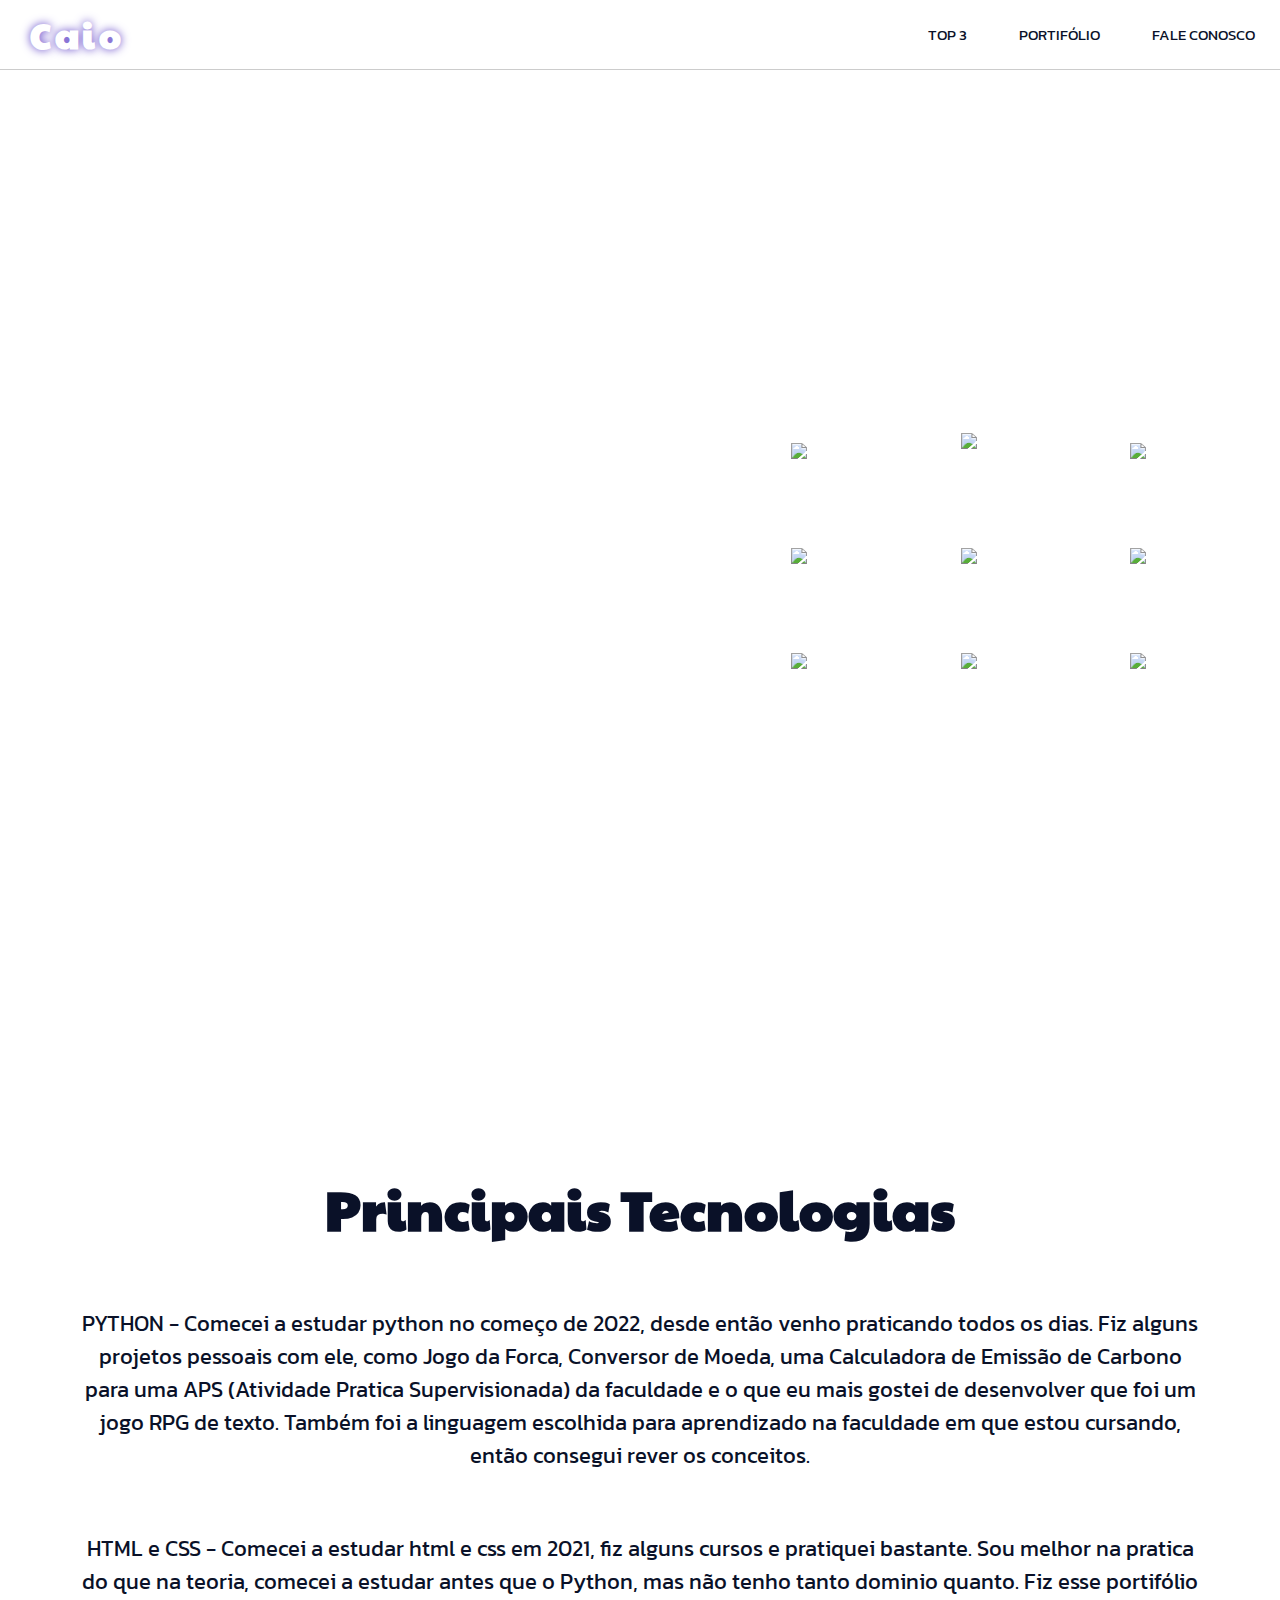
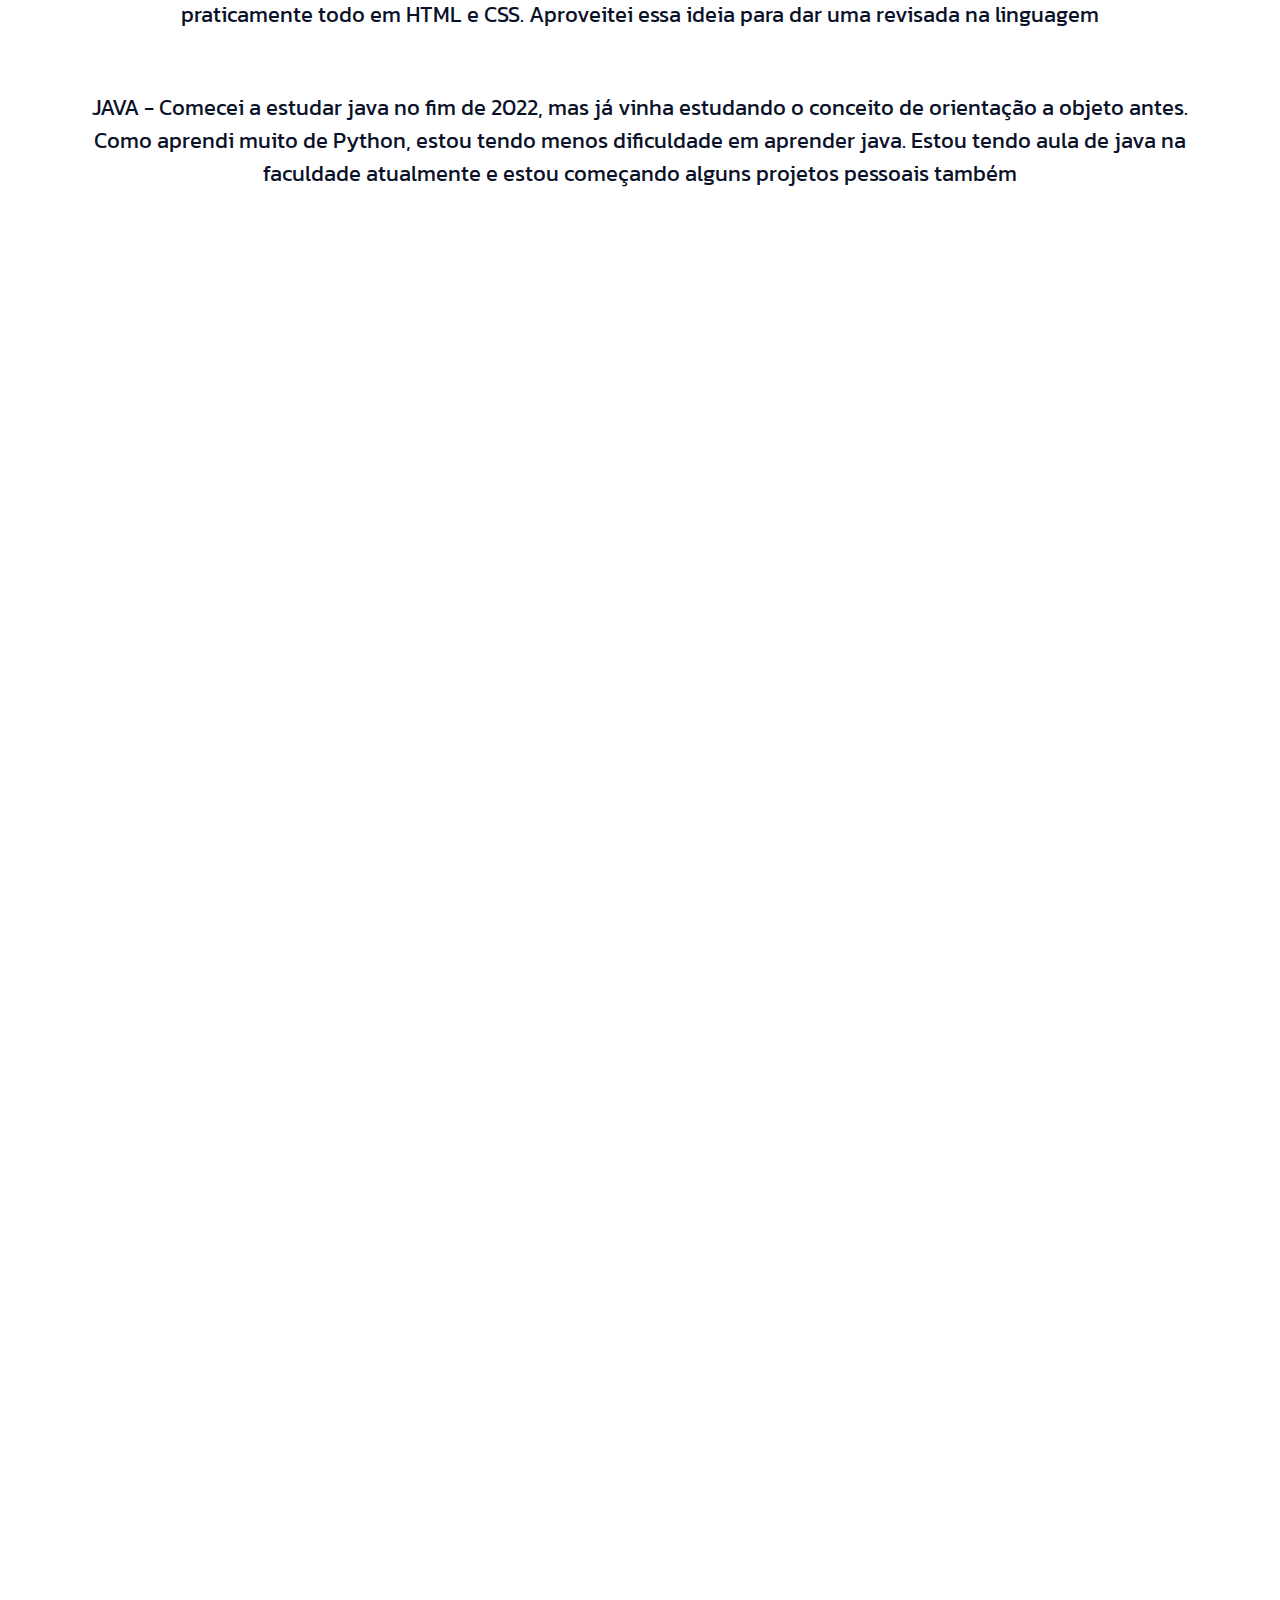
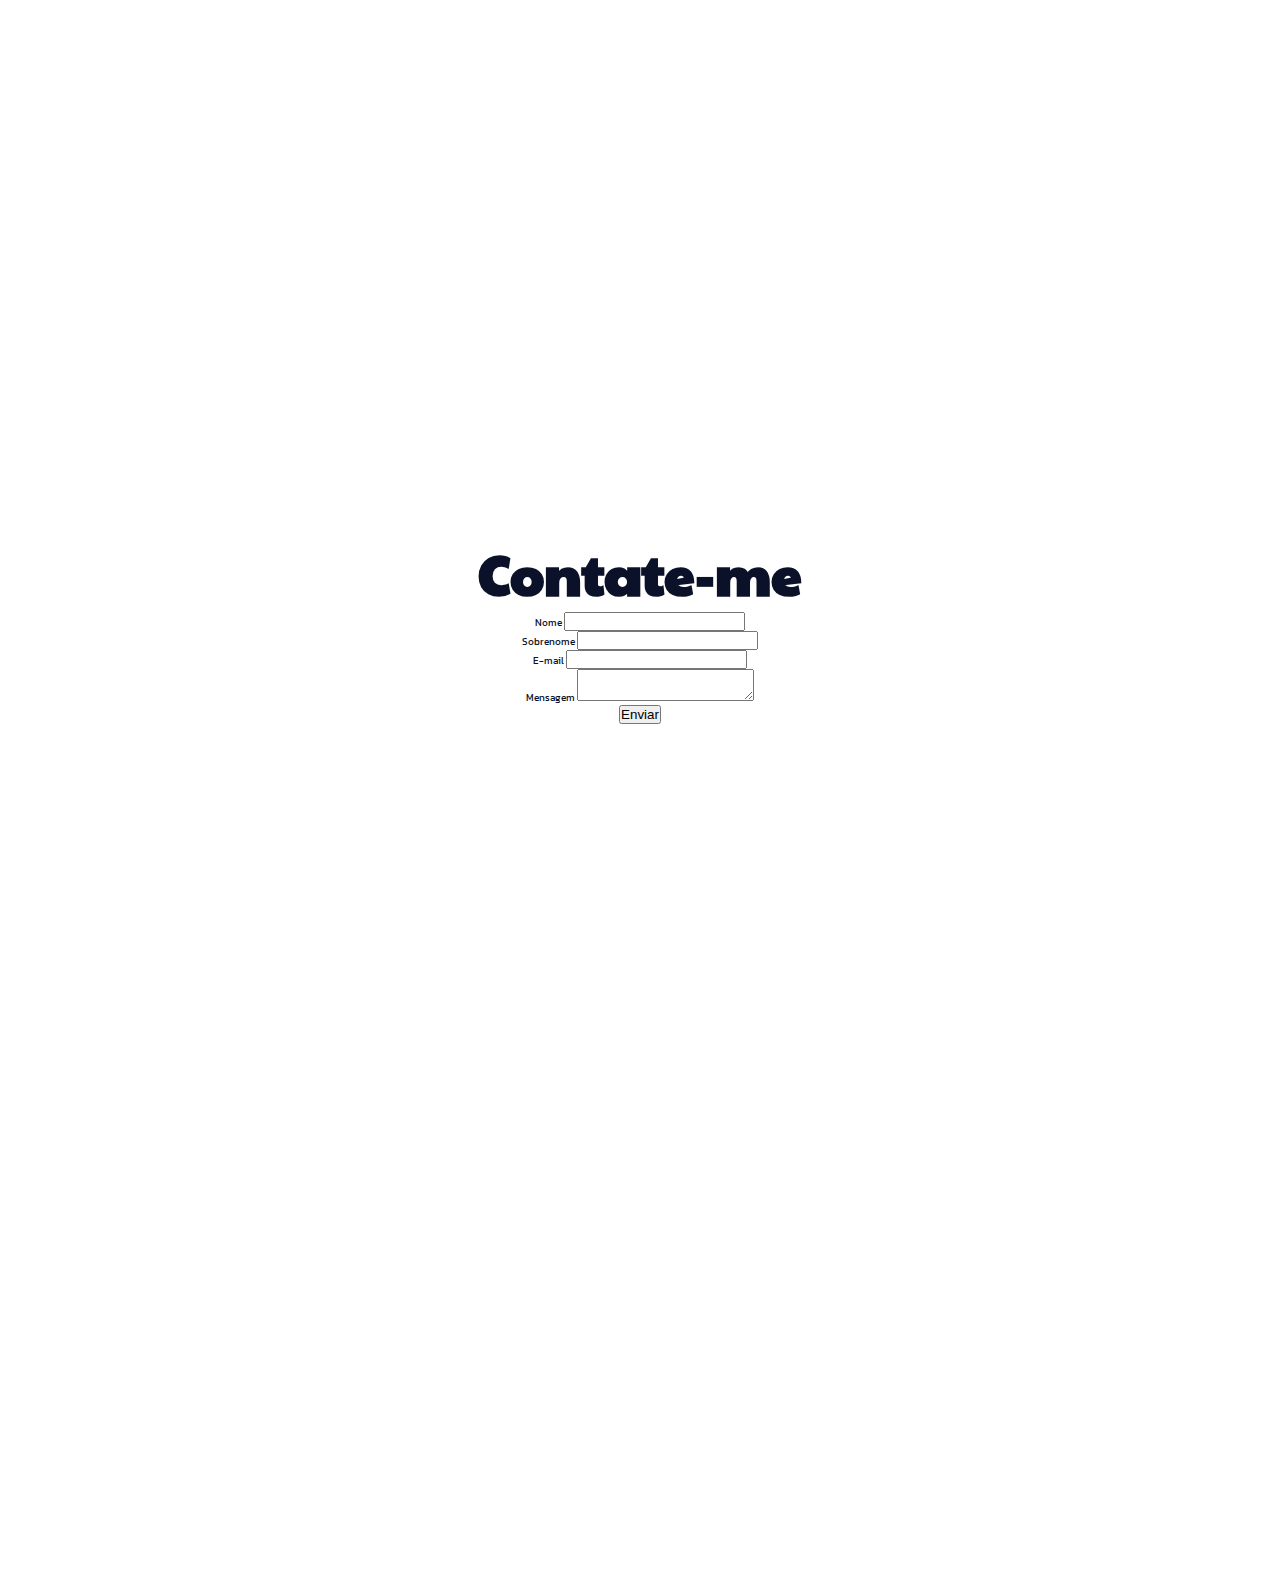
==== index.html @ 9b701310 "Update index.html" ====
<!DOCTYPE html>
<html lang="pt-BR">
<head>
    <meta charset="UTF-8">
    <meta name="viewport" content="width=device-width, user-scalable=yes, initial-scale=1.0, maximum-scale=10, minimum-scale=1.0">
    <title>My Landing Page</title>
    <link rel="stylesheet" href="assets/css/style.css">
    <link rel="preconnect" href="https://fonts.googleapis.com">
    <link rel="preconnect" href="https://fonts.gstatic.com" crossorigin>
    <link href="https://fonts.googleapis.com/css2?family=Kanit:ital@1&family=Paytone+One&display=swap" rel="stylesheet">
</head>
<body>
    <nav id="menu">
        <h1><a href="#main-background">Caio</a></h1>
        <ul>
            <li><a href="#top3">TOP 3</a></li>
            <li><a href="#portfolio">PORTIFÓLIO</a></li>
            <li><a href="#contact">FALE CONOSCO</a></li>
        </ul>
    </nav>
    <div class="jump-space"></div>
    <section class="main-background content" id="main-background">
        <div class="intro-text">
            <h1 style="margin-bottom: 3rem; margin-top: -10rem;">Bem Vindo</h1>
            <p style="margin-bottom: 2rem;">Olá, sou Caio dos Santos Rodrigues e esse é meu portifólio. Sinta-se livre para explorar e conhecer um pouco sobre mim.</p>
            <p>Estou cursando Ciências da Computação na UNIP (Universidade Paulista). Não tenho experiência na área, é o que estou buscando neste momento, tenho conhecimento em algumas tecnologias como Python, Java, Angular, HTML, CSS, JavaScript, MySQL, linguagem SQL e Excel. Estou sempre buscando aprender mais e estar atualizado. Atualmente estou estudando Java</p>
        </div>
        <div class="intro-img">
            <img src="assets/img/logo-python.png" alt="Logo da linguagem de programação Python" >
            <img src="assets/img/logo-java.png" alt="Logo da linguagem de programação Java" style="margin-top: -1rem;">
            <img src="assets/img/logo-angular.png" alt="Logo da plataforma de framework Angular">
            <img src="assets/img/logo-html5.png" alt="Logo da Linguagem de Marcação de Hipertexto (HTML)">
            <img src="assets/img/logo-css.png" alt="Logo da Linguagem de estilo CSS">
            <img src="assets/img/logo-javascript.png" alt="Logo da Linguagem de programação JavaScript">
            <img src="assets/img/logo-mysql.png" alt="Logo do Banco de Dados relacional MySQL">
            <img src="assets/img/logo-sql.png" alt="Logo de um Banco de Dados">
            <img src="assets/img/logo-excel.png" alt="Logo do Excel">
        </div>
    </section>
    <div class="content secound-background" id="top3">
        <h2>Principais Tecnologias</h2>
        <p>PYTHON - Comecei a estudar python no começo de 2022, desde então venho praticando todos os dias. Fiz alguns projetos pessoais com ele, como Jogo da Forca, Conversor de Moeda, uma Calculadora de Emissão de Carbono para uma APS (Atividade Pratica Supervisionada) da faculdade e o que eu mais gostei de desenvolver que foi um jogo RPG de texto. Também foi a linguagem escolhida para aprendizado na faculdade em que estou cursando, então consegui rever os conceitos.</p>
        <p>HTML e CSS - Comecei a estudar html e css em 2021, fiz alguns cursos e pratiquei bastante. Sou melhor na pratica do que na teoria, comecei a estudar antes que o Python, mas não tenho tanto dominio quanto. Fiz esse portifólio praticamente todo em HTML e CSS. Aproveitei essa ideia para dar uma revisada na linguagem</p>
        <p>JAVA - Comecei a estudar java no fim de 2022, mas já vinha estudando o conceito de orientação a objeto antes. Como aprendi muito de Python, estou tendo menos dificuldade em aprender java. Estou tendo aula de java na faculdade atualmente e estou começando alguns projetos pessoais também</p>
    </div>
    <div class="main-background" id="portfolio">
        <div class="content-one">
            <h2><a href="https://github.com/caiorodri/text-rpg-game" target="_blank">Jogo RPG de Texto</a></h2>
            <p>Criado no dia 7 de Outubro de 2022, é o programa que eu mais estou gostando e se estressando de desenvolver. O jogo é direto no terminal e o objetivo do usuário é matar todos os monstros que existem nas dungeons, cada dungeon tem 10 andares e em cada andar o usuário tem que batalhar contra 2 equipes de monstros. O jogo não foi completamente finalizado, ainda está em desenvolvimento.</p>
        </div>
        <div class="content-two">
            <h2><a href="https://github.com/caiorodri/jogo-da-forca" target="_blank">Jogo da Forca</a></h2>
            <p>Foi o primeiro jogo que tentei fazer. No começo o usuário apenas iniciava o programa e já tinha de tentar adivinhar a palavra, ganhando ou perdendo, o jogo era finalizado ali mesmo. No dia 24 de Junho de 2022 eu peguei o jogo e dei uma reformulada. Adicionei uma tela de login, salvando os dados do usuário no banco de dados e fiz um ranking de vitórias para os usuários. Foi uma experiência legal, foi ai que comecei a gostar da linguagem</p>
        </div>
        <div class="content-three">
            <h2><a href="https://github.com/caiorodri/carbon-emission-calculator" target="_blank">Calculadora de Emissão de Carbono</a></h2>
            <p>Eu criei uma calculadora para que o usuário possa checar a quantidade de carbono que ele emite anualmente ou quanto as empresas registradas no programa emitem. O usuário passa informações como (Setor da empresa, quantidade de funcionários, gasto médio mensal com energia, gasto médio mensal com combustivel, etc...) no fim o programa retorna a quantidade de carbono emitido em toneladas, quanto o usuário terá de gastar em créditos e informações sobre</p>
        </div>
    </div>
    <div class="content secound-background" id="contact">
        <h2>Contate-me</h2>
        <form id="form">
            <div class="form-group">
                <form>
                    <label for="name">Nome</label>
                    <input type="text">
                </form>
            </div>
            <div class="form-group">
                <form>
                    <label for="sobrenome">Sobrenome</label>
                    <input type="text">
                </form>
            </div>
            <div class="form-group" id="email-form">
                <form>
                    <label for="email">E-mail</label>
                    <input type="text">
                </form>
            </div>
            <div class="form-group" id="message-form">
                <form>
                    <label for="message">Mensagem</label>
                    <textarea></textarea>
                </form>
            </div>
            <div class="button">
                <button type="submit">Enviar</button>
            </div>
        </form>
    </div>
</body>
</html>
---- assets/css/style.css ----
:root {
    --main-image: url("../img/sun-tornado-blue.png");
    --image-alternative: url("../img/background-2.jpg");
    --secound-color: #fff;
    --color: #0A1128;
    --color-alternative: #26007E;
}

* {
    margin: 0;
    padding: 0;
    scroll-behavior: smooth;
    transition: 300ms all ease-in-out;
}

/* ELEMENTOS */

a {
    text-decoration: none;
    color: #0A1128;
}

html {
    max-width: 1200px;
    font-size: 62.5%;
    font-family: 'Kanit', sans-serif;
    overflow-x: hidden;
    transition: 300ms all ease-in-out;
}

h1, h2, h3, h4, h5, h6 {
    font-family: 'Paytone One', sans-serif;
}

p {
    font-size: 2rem;
}

h1 {
    font-size: 6rem;
}

h2 {
    font-size: 5.5rem;
}

h3 {
    font-size: 5rem;
}

h4 {
    font-size: 4.5rem;
}

h5 {
    font-size: 4rem;
}

h6 {
    font-size: 3.5rem;
}

/* Classes e Id's */

.jump-space {
    margin-bottom: 6rem;
}

.content {
    box-sizing: border-box;
    width: 100vw;
    height: 100vh;
}

.main-background {
    padding: 2rem 8rem;
    box-sizing: border-box;
    background-image: var(--main-image);
    background-position: center center;
    width: 100vw;
    height: 100vh;
    color: #fff;
}

.secound-background {
    text-align: center;
    background-color: var(--secound-color);
    color: var(--color);
    padding: 3rem 8rem;
}

.secound-background h2 {
    color: var(--color);
}

#menu {
    box-sizing: border-box;
    z-index: 3;
    align-items: center;
    display: flex;
    position: fixed;
    background-color: #fff;
    width: 100%;
    top: 0;
    justify-content: space-between;
    padding: 1rem 0 1rem 3rem;
    border-bottom: 1px solid #ccc;
}

#menu ul li{
    list-style: none;
    display: inline;
    align-items: center;
    font-size: 1.5rem;
    padding: 2.5rem;
    transition: 250ms all ease-in-out;
}

#menu ul li:hover {
    background-color: rgba(123, 123, 123, 0.2);
}

#menu h1 {
    font-size: 3.5rem;
    text-shadow: 0px 0px 10px #664ac9 ;
}

#menu h1 a {
    color: #fff;
    letter-spacing: .1em;
}

.main-background {
    align-items: center;
    display: grid;
    grid-template-columns: 1fr 1.5fr;
}

.intro-img img {
    max-width: 40%;
    height: auto;
    margin-bottom: 3rem;
    padding-left: 10rem;
}

.intro-img {
    display: grid;
    grid-template-columns: repeat(3, 1fr);
}

#top3 p {
    margin: 6rem 0;
}

#portfolio {
    padding-top: 2rem;
    grid-template-columns: 1fr 1fr;
    align-items: center;
    text-align: center;
    gap: 0 6rem;
    height: 165vh;
}

#portfolio h2 {
    margin-bottom: 2rem;
    font-size: 4rem;
}

#portfolio h2 a {
    color: #fff;
}

#portfolio div:hover{
    background-color: rgba(123, 123, 123, 0.5);
    padding: 4rem;

}

/* Medias */

@media (max-width: 157px){
    
    .jump-space {
        margin-bottom: 3.5rem;
    }

    .content {
        height: 270vh;
        padding: 3rem 2rem;
    }

    .content.main-background {
        height: 150vh;
        padding: 10rem 4rem 5rem 4rem;
    }

    .content p {
        font-size: 1rem;
    }

    .content h2, h1 {
        font-size: 1.8rem;
    }
    
    #menu h1 {
        font-size: 1rem;
    }

    #menu ul li{
        padding: 0.7rem;
    }

    #menu ul li a{
        font-size: 0.4rem;
    }
        
    .main-background {
        
        padding-top: 8rem;
        grid-template-columns: 1fr;
    }

    .intro-img{
        margin-left: -10rem;
        padding-left: 0;
        justify-items: center;
    }
}

@media (min-width: 157px) and (max-width: 242px){
    
    .jump-space {
        margin-bottom: 3.5rem;
    }

    .content {
        height: 255vh;
        padding: 3rem 2rem;
    }

    .content.main-background {
        height: 150vh;
        padding: 10rem 3rem 5rem 3rem;
    }

    .content p {
        font-size: 1.3rem;
    }

    .content h2, h1 {
        font-size: 2.2rem;
    }
    
    #menu h1 {
        font-size: 1.4rem;
    }

    #menu ul li{
        padding: 0.6rem;
    }

    #menu ul li a{
        font-size: 0.5rem;
    }
        
    .main-background {
        
        padding-top: 8rem;
        grid-template-columns: 1fr;
    }

    .intro-img{
        margin-left: -10rem;
        padding-left: 0;
        justify-items: center;
    }
}

@media (min-width: 242px) and (max-width: 310px) {
    
    .jump-space {
        margin-bottom: 4rem;
    }

    .content {
        height: 255vh;
        padding: 3rem 4rem;
    }

    .content.main-background {
        height: 150vh;
        padding: 10rem 4rem 5rem 4rem;
    }

    .content p {
        font-size: 1.5rem;
    }

    .content h2, h1 {
        font-size: 3rem;
    }

    #menu h1 {
        font-size: 1.7rem;
    }

    #menu ul li{
        padding: 0.8rem;
    }

    #menu ul li a{
        font-size: 0.6rem;
    }
        
    .main-background {
        
        padding-top: 8rem;
        grid-template-columns: 1fr;
    }

    .intro-img{
        margin-left: -10rem;
        padding-left: 0;
        justify-items: center;
    }
}

@media (min-width: 310px) and (max-width: 387px) {
    .content {
        height: 230vh;
        padding: 3rem 5rem;
    }

    .jump-space {
        margin-bottom: 5rem;
    }

    .content.main-background {
        height: 150vh;
        padding: 10rem 4rem 5rem 4rem;
    }

    .content p {
        font-size: 1.6rem;
    }

    .content h2, h1 {
        font-size: 4rem;
    }

    #menu h1 {
        font-size: 2.5rem;
    }

    #menu ul li{
        padding: 1rem;
    }

    #menu ul li a{
        font-size: 0.8rem;
    }
        
    .main-background {
        
        padding-top: 8rem;
        grid-template-columns: 1fr;
    }

    .intro-img{
        margin-left: -10rem;
        padding-left: 0;
        justify-items: center;
    }
}

@media (min-width: 388px) and (max-width: 421px) {
    .content {
        height: 230vh;
        padding: 3rem 7rem;
    }

    .content.main-background {
        height: 150vh;
        padding: 10rem 6rem 5rem 6rem;
    }
    
    .content p {
        font-size: 1.7rem;
    }

    .content h2, h1{
        font-size: 4rem;
    }

    #menu ul li{
        padding: 1.2rem;
    }

    #menu ul li a{
        font-size: 1rem;
    }
        
    .main-background {
        padding-top: 8rem;
        grid-template-columns: 1fr;
    }

    .intro-img{
        margin-left: -10rem;
        padding-left: 0;
        justify-items: center;
    }
}

@media (min-width: 422px) and (max-width: 507px) {
    .content.secound-background {
        height: 200vh;
        padding: 3rem 7rem;
    }

    .content.main-background {
        height: 165vh;
        padding: 4rem 6rem;
    }

    .content p {
        font-size: 1.7rem;
    }

    .content.main-background h1 {
        font-size: 5rem;
    }

    .content h2 {
        font-size: 4rem;
    }

    #menu ul li{
        padding: 1.5rem;
    }

    #menu ul li a{
        font-size: 1.2rem;
    }
        
    .main-background {
        
        padding-top: 8rem;
        grid-template-columns: 1fr;
    }

    .intro-img{
        margin-left: -10rem;
        padding-left: 0;
        justify-items: center;
    }
}

@media (min-width: 508px) and (max-width: 578px) {
    .content.secound-background{
        height: 230vh;
    }

    .content.main-background {
        height: 150vh;
    }

    #menu ul li{
        padding: 1.8rem;
    }

    #menu ul li a{
        font-size: 1.3rem;
    }
        
    .main-background {
        
        padding-top: 12rem;
        grid-template-columns: 1fr;
    }

    .intro-img{
        margin-left: -10rem;
        padding-left: 0;
        justify-items: center;
    }
}

@media (min-width: 579px) and (max-width: 620px) {
    .content {
        height: 210vh;
    }

    #menu ul li{
        padding: 1.8rem;
    }

    #menu ul li a{
        font-size: 1.3rem;
    }
    
    .main-background {
        
        padding-top: 8rem;
        grid-template-columns: 1fr;
    }

    .intro-img{
        margin-left: -10rem;
        margin-top: -20rem;
        padding-left: 0;
        justify-items: center;
    }
}

@media (min-width: 621px) and (max-width: 702px) {
    .content {
        height: 190vh;
    }
    
    .main-background {
        
        padding-top: 8rem;
        grid-template-columns: 1fr;
    }

    .intro-img{
        margin-left: -10rem;
        padding-left: 0;
        justify-items: center;
    }

}

@media (min-width: 703px) and (max-width: 804px) {
    .content {
        height: 170vh;
    }
    
    .main-background {
        
        padding-top: 8rem;
        grid-template-columns: 1fr;
    }

    .intro-img{
        margin-left: -10rem;
        justify-items: center;
    }
}

@media (min-width: 804px) and (max-width: 919px) {
    .content {
        height: 150vh;
    }

    .main-background { 
        padding-top: 8rem;
        grid-template-columns: 1fr;
    }

    .intro-img{
        margin-left: -10rem;
        padding-left: 0;
        justify-items: center;
    }

    .intro-img img {
        max-width: 30%;
    }
}

@media (min-width: 920px) and (max-width: 1103px) {
    .content {
        height: 150vh;
    }
    
    .main-background { 
        padding-top: 10rem;
        grid-template-columns: 1fr;
    }

    .main-background p {
        font-size: 3rem;
    }

    .intro-img{
        margin-left: -3rem;
    }

    .intro-img img {
        max-width: 30%;
    }
}

@media (min-width: 1103px) and (max-width: 1999px) {
    .content {
        height: 120vh;
    }

    .intro-text h1 {
        font-size: 7rem;
    }

    #top3 p{
        font-size: 2.2rem;
    }

    .main-background p{
        font-size: 2.3rem;
    }

    .main-background {
        grid-template-columns: 1.2fr 1fr;
    }

}

@media (min-width: 2000px) {
    .intro-img {
        padding-left: 0;
    }

    h1 {
        font-size: 15rem;
    }

    #top3 h2 {
        margin: 4.5rem 0;
        font-size: 8rem;
    }

    #top3 p {
        font-size: 5rem;
    }

    p {
        font-size: 4.5rem;
    }
}
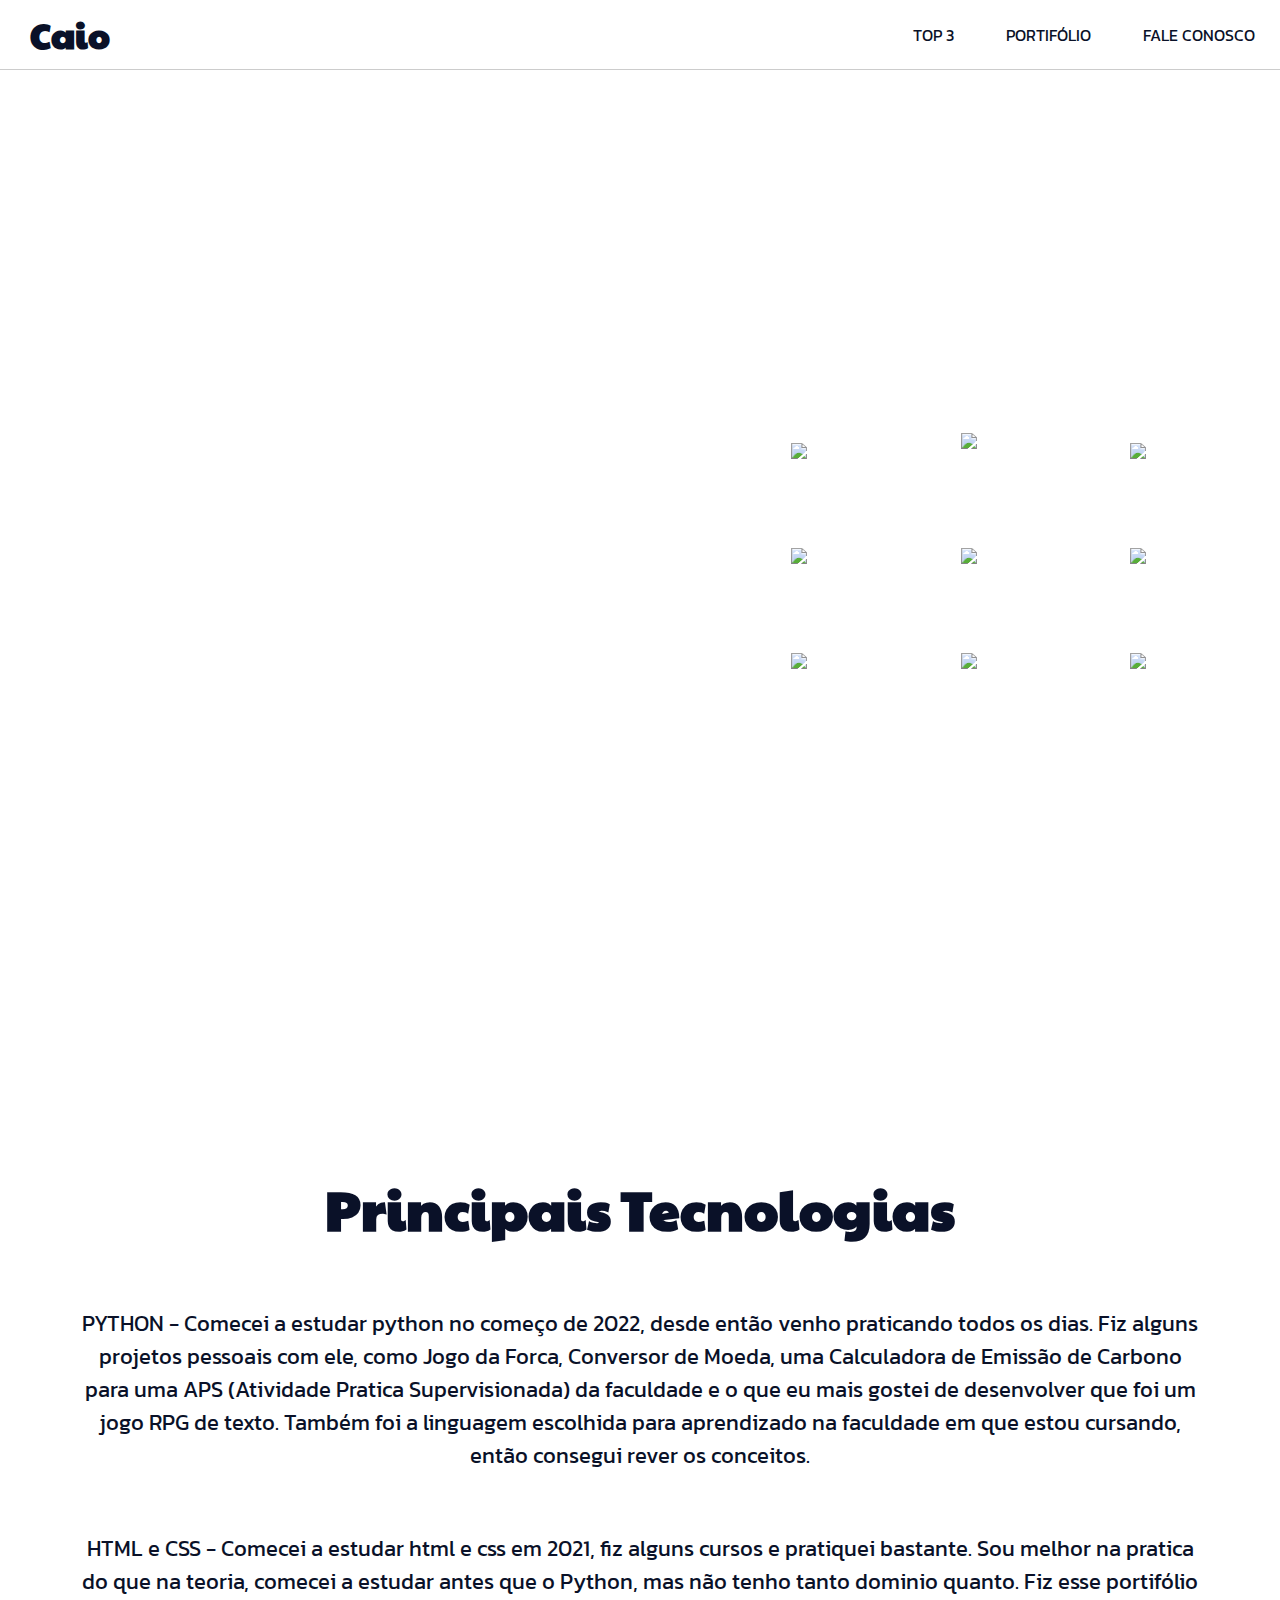
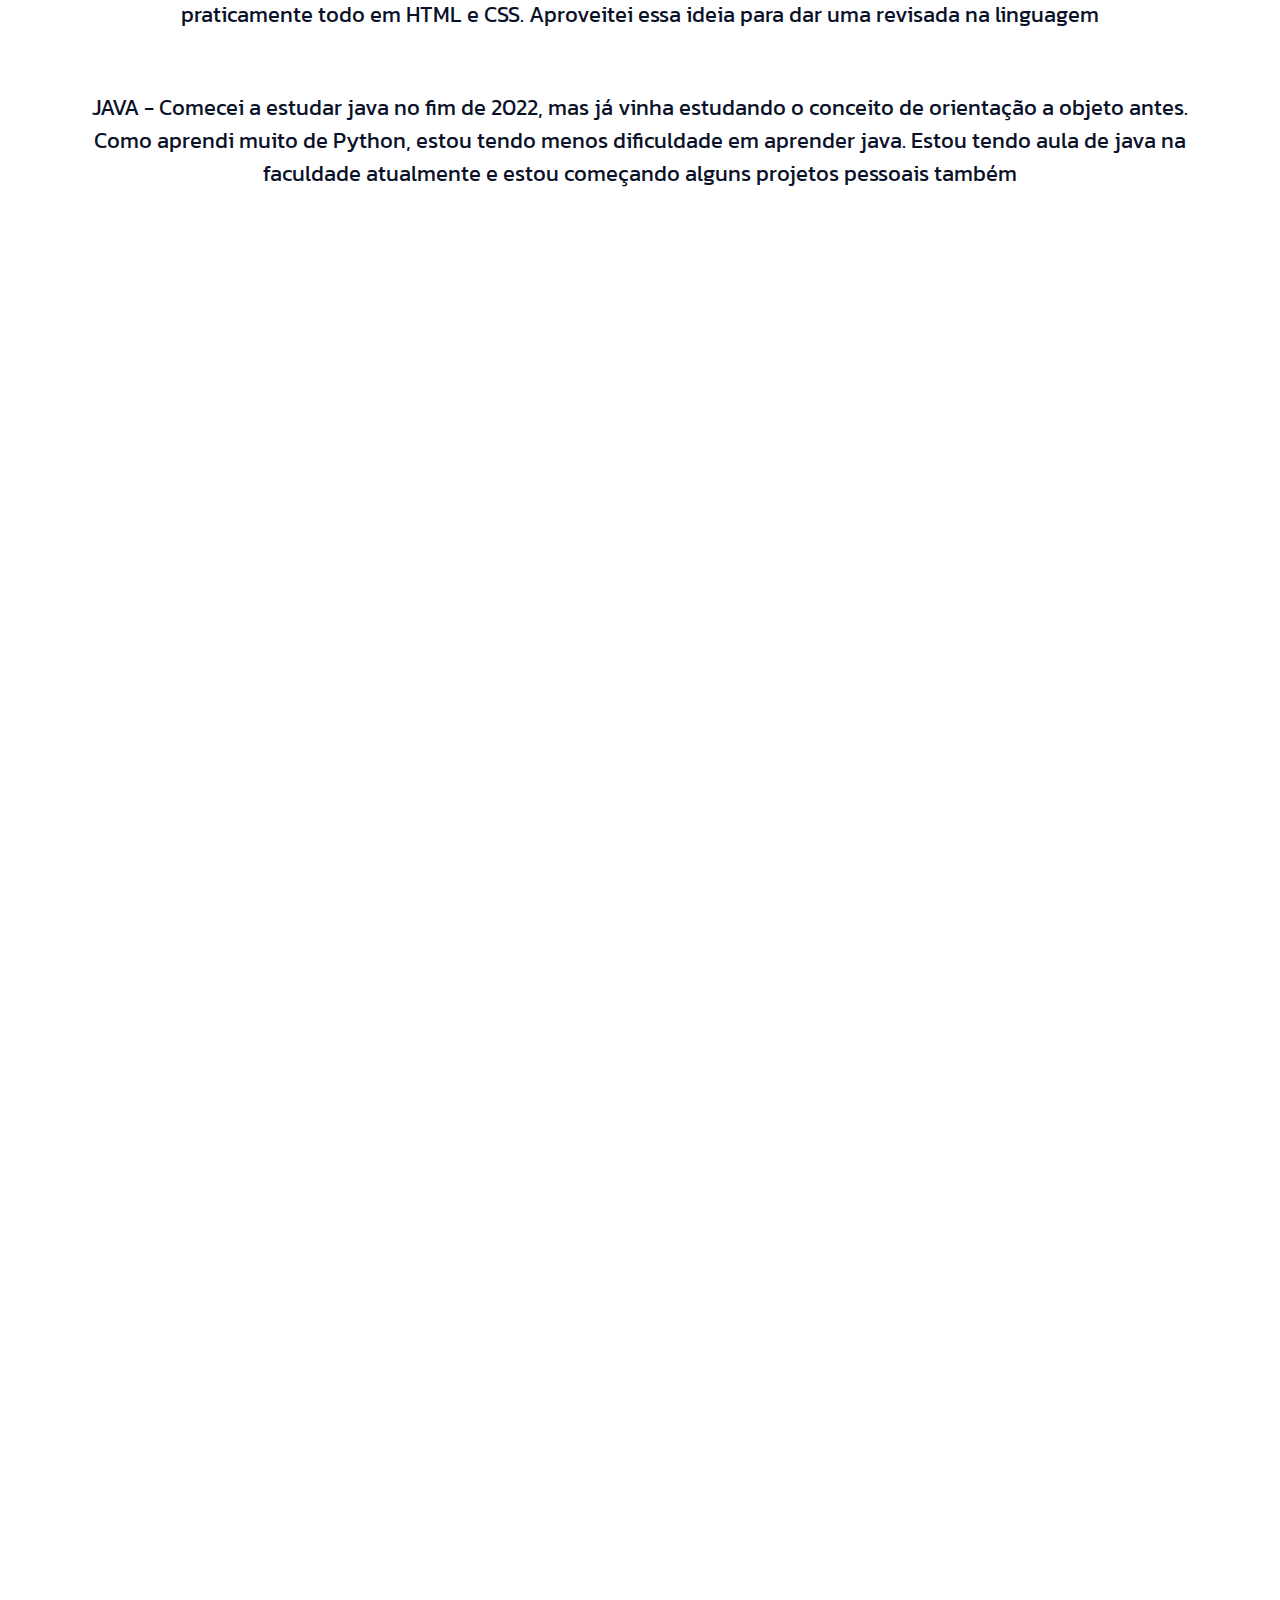
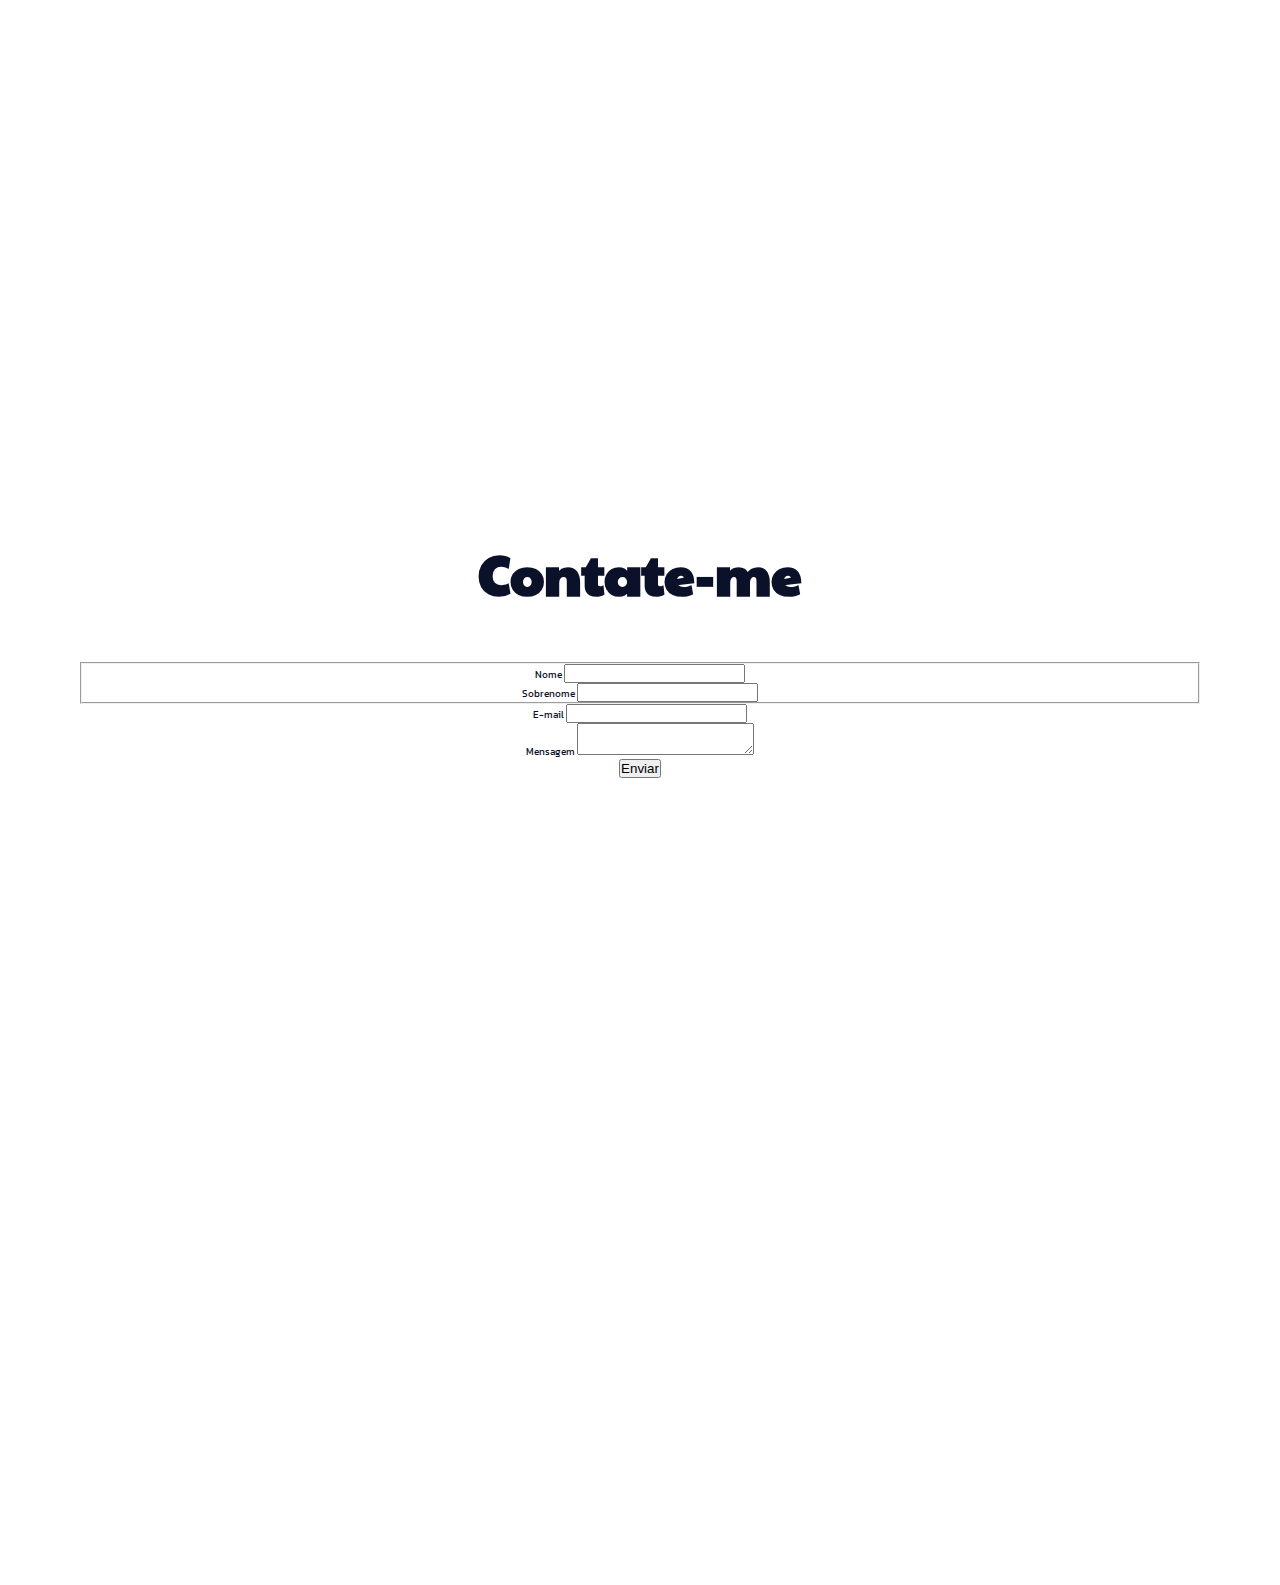
==== commit 64efcde0: "Criação do Formulário" ====
--- a/index.html
+++ b/index.html
@@ -59,35 +59,39 @@
     </div>
     <div class="content secound-background" id="contact">
         <h2>Contate-me</h2>
-        <form id="form">
-            <div class="form-group">
-                <form>
-                    <label for="name">Nome</label>
-                    <input type="text">
-                </form>
-            </div>
-            <div class="form-group">
-                <form>
-                    <label for="sobrenome">Sobrenome</label>
-                    <input type="text">
-                </form>
-            </div>
-            <div class="form-group" id="email-form">
-                <form>
-                    <label for="email">E-mail</label>
-                    <input type="text">
-                </form>
-            </div>
-            <div class="form-group" id="message-form">
-                <form>
-                    <label for="message">Mensagem</label>
-                    <textarea></textarea>
-                </form>
-            </div>
-            <div class="button">
-                <button type="submit">Enviar</button>
-            </div>
-        </form>
+        <div id="box">
+            <form id="form">
+                <fieldset class="field-group">
+                    <div class="form-group">
+                        <form>
+                            <label for="name">Nome</label>
+                            <input type="text" name="name" id="name" required>
+                        </form>
+                    </div>
+                    <div class="form-group">
+                        <form>
+                            <label for="sobrenome">Sobrenome</label>
+                            <input type="text" name="sobrenome" id="sobrenome">
+                        </form>
+                    </div>
+                </fieldset>
+                <div class="form-group" id="email-form">
+                    <form>
+                        <label for="email">E-mail</label>
+                        <input type="email" name="email" id="email" required>
+                    </form>
+                </div>
+                <div class="form-group" id="message-form">
+                    <form>
+                        <label for="message">Mensagem</label>
+                        <textarea id="message" name="message" required></textarea>
+                    </form>
+                </div>
+                <div class="button">
+                    <button type="submit">Enviar</button>
+                </div>
+            </form>
+        </div>
     </div>
 </body>
 </html>--- a/assets/css/style.css
+++ b/assets/css/style.css
@@ -78,7 +78,7 @@
     background-image: var(--main-image);
     background-position: center center;
     width: 100vw;
-    height: 100vh;
+    min-height: 100vh;
     color: #fff;
 }
 
@@ -111,21 +111,23 @@
     list-style: none;
     display: inline;
     align-items: center;
-    font-size: 1.5rem;
+    font-size: 1.6rem;
     padding: 2.5rem;
     transition: 250ms all ease-in-out;
 }
 
-#menu ul li:hover {
-    background-color: rgba(123, 123, 123, 0.2);
+#menu ul li:hover a{
+    color: #fff;
+    text-shadow: 0 0 4px #664ac9 ;
+    letter-spacing: .1em;
 }
 
 #menu h1 {
     font-size: 3.5rem;
+}
+
+#menu h1 a:hover {
     text-shadow: 0px 0px 10px #664ac9 ;
-}
-
-#menu h1 a {
     color: #fff;
     letter-spacing: .1em;
 }
@@ -138,7 +140,7 @@
 
 .intro-img img {
     max-width: 40%;
-    height: auto;
+    min-height: auto;
     margin-bottom: 3rem;
     padding-left: 10rem;
 }
@@ -158,7 +160,7 @@
     align-items: center;
     text-align: center;
     gap: 0 6rem;
-    height: 165vh;
+    min-height: 165vh;
 }
 
 #portfolio h2 {
@@ -176,6 +178,15 @@
 
 }
 
+.content-three {
+    margin-top: -20rem;
+    grid-column: span 2;
+}
+
+#contact h2 {
+    margin-bottom: 5rem;
+}
+
 /* Medias */
 
 @media (max-width: 157px){
@@ -185,12 +196,12 @@
     }
 
     .content {
-        height: 270vh;
+        min-height: 270vh;
         padding: 3rem 2rem;
     }
 
     .content.main-background {
-        height: 150vh;
+        min-height: 150vh;
         padding: 10rem 4rem 5rem 4rem;
     }
 
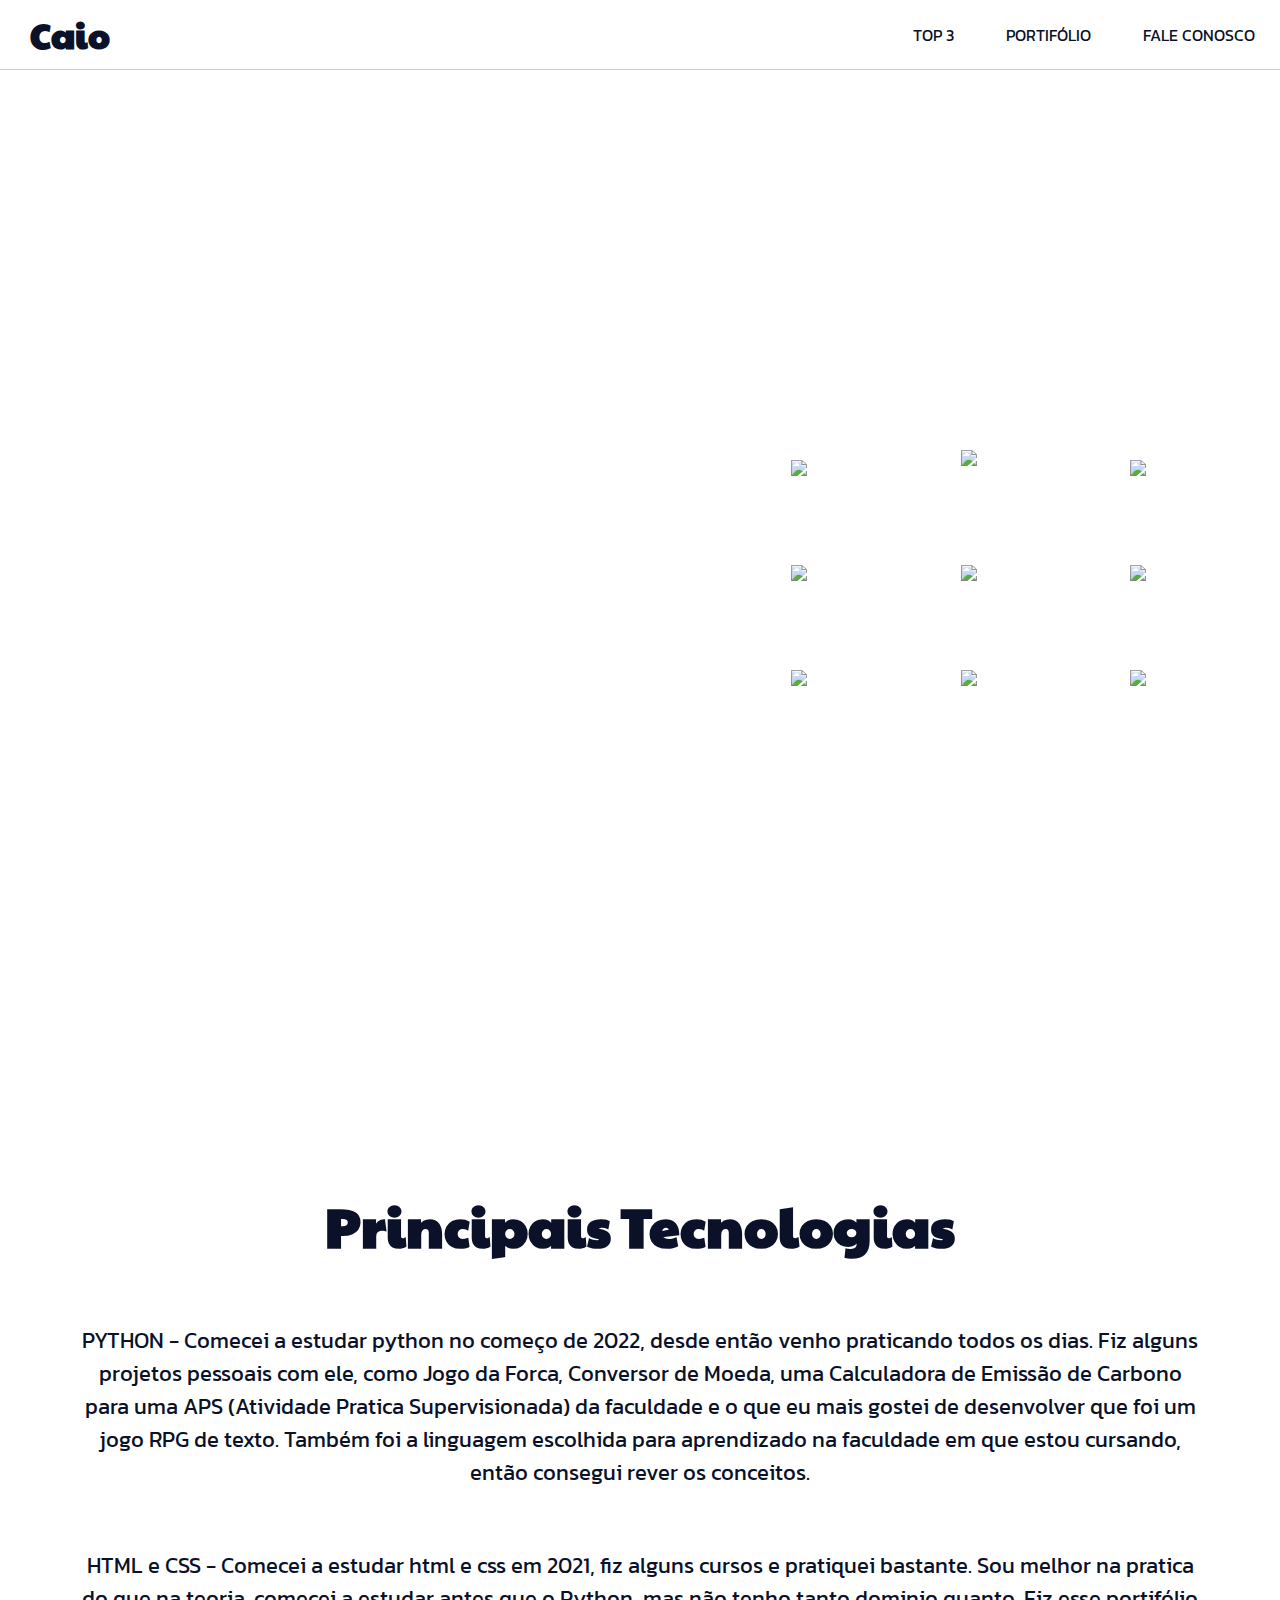
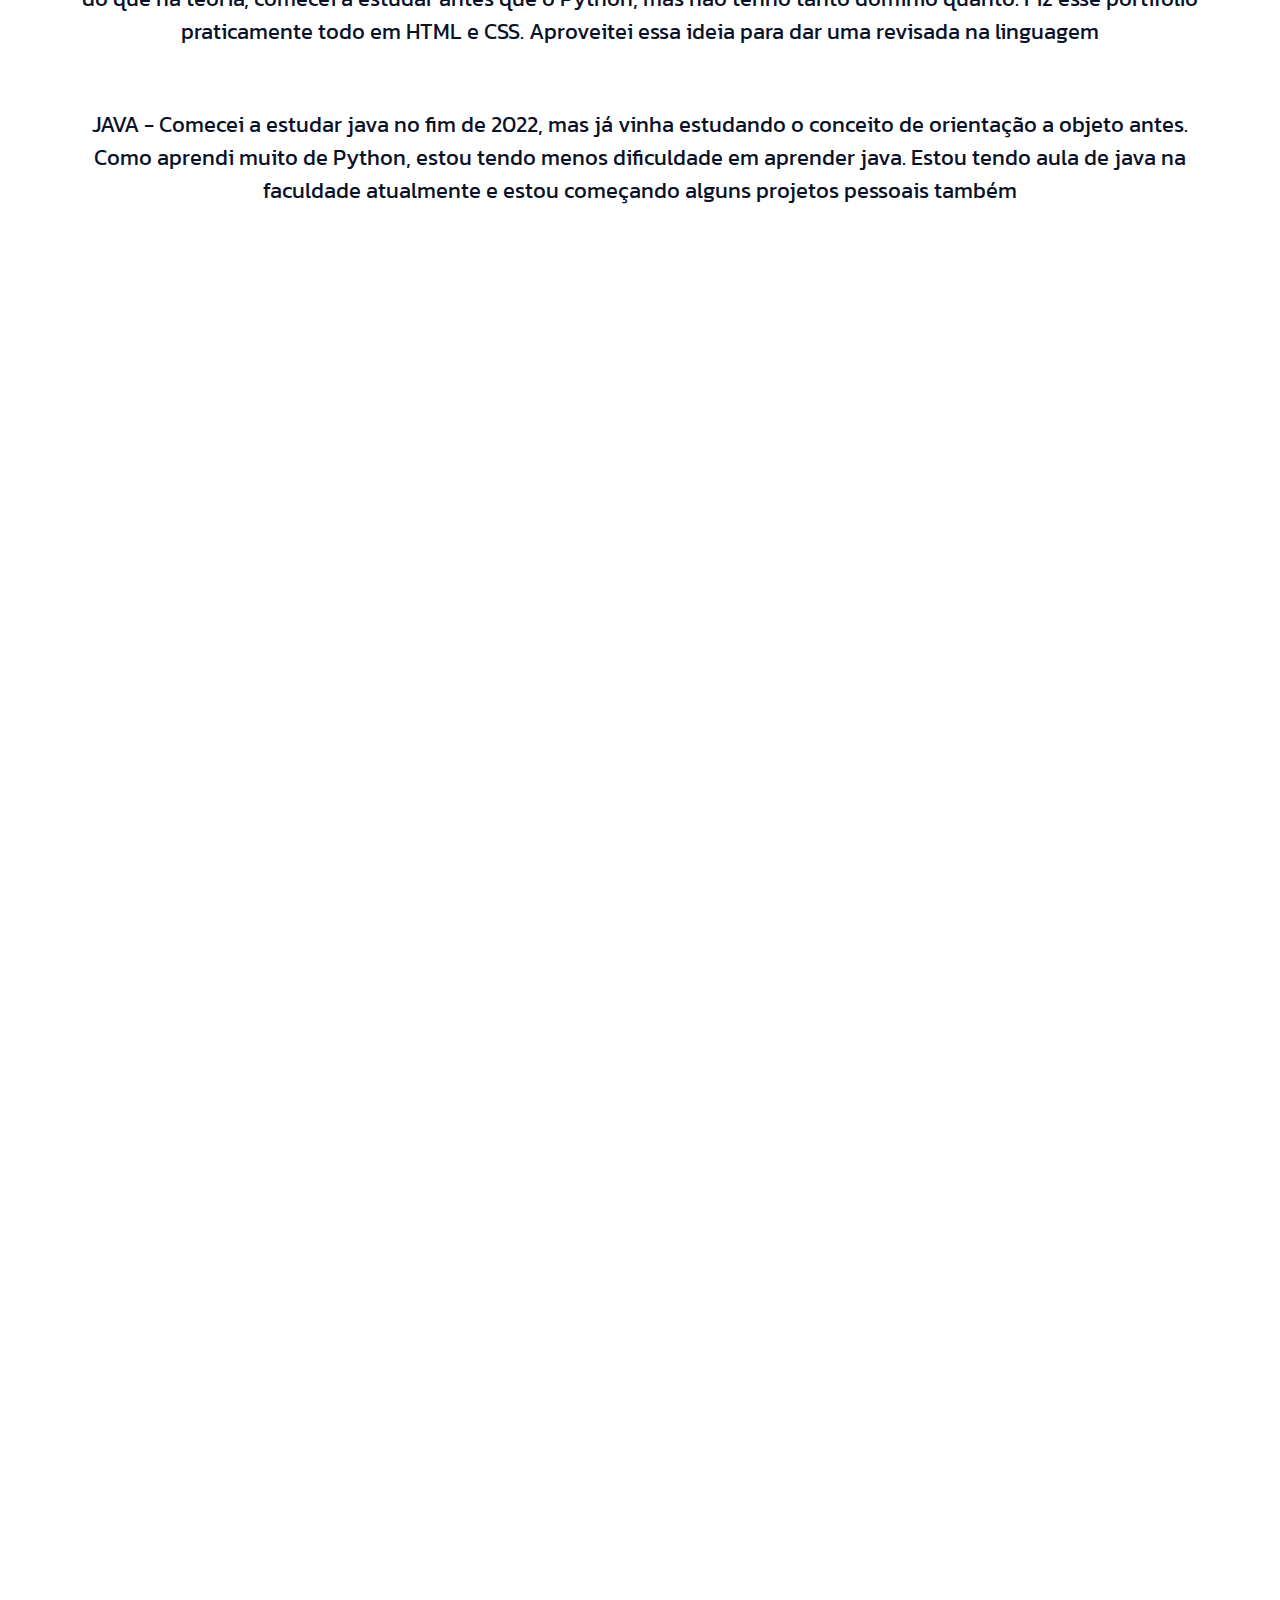
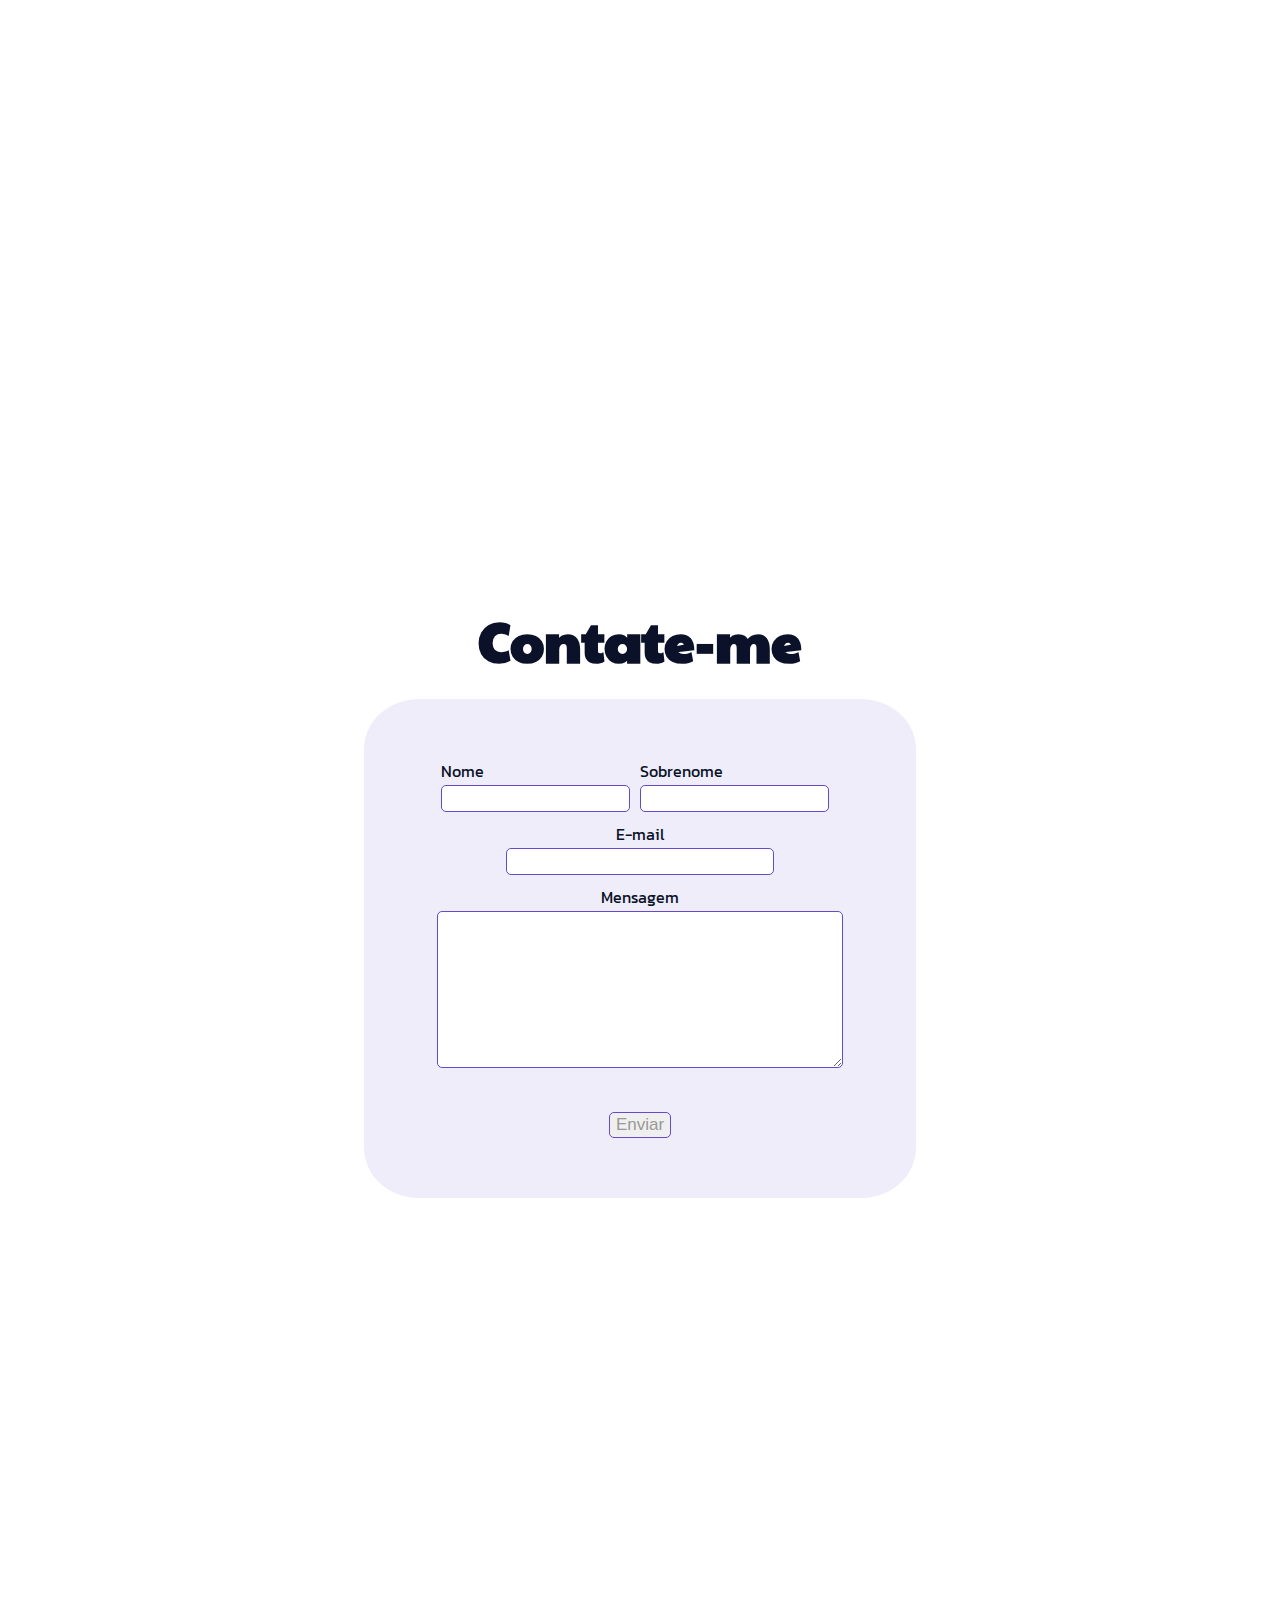
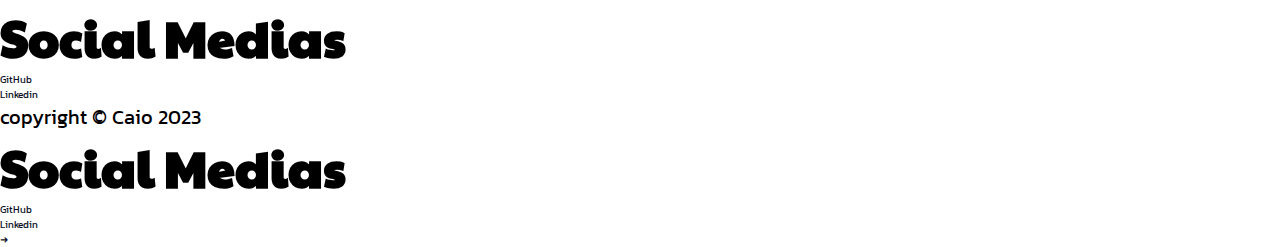
==== commit 457478f8: "Footer e ajustes" ====
--- a/index.html
+++ b/index.html
@@ -10,16 +10,18 @@
     <link href="https://fonts.googleapis.com/css2?family=Kanit:ital@1&family=Paytone+One&display=swap" rel="stylesheet">
 </head>
 <body>
+    <input type="checkbox" id="close-menu" aria-label="Close Menu" class="close-menu" role="button">
+    <label for="close-menu" title="close-menu" class="close-menu-label"></label>
     <nav id="menu">
-        <h1><a href="#main-background">Caio</a></h1>
-        <ul>
+        <h1><a href="#home">Caio</a></h1>
+        <ul onclick="getElementById('close-menu').checked = false;">
             <li><a href="#top3">TOP 3</a></li>
             <li><a href="#portfolio">PORTIFÓLIO</a></li>
             <li><a href="#contact">FALE CONOSCO</a></li>
         </ul>
     </nav>
     <div class="jump-space"></div>
-    <section class="main-background content" id="main-background">
+    <section class="main-background content" id="home">
         <div class="intro-text">
             <h1 style="margin-bottom: 3rem; margin-top: -10rem;">Bem Vindo</h1>
             <p style="margin-bottom: 2rem;">Olá, sou Caio dos Santos Rodrigues e esse é meu portifólio. Sinta-se livre para explorar e conhecer um pouco sobre mim.</p>
@@ -87,11 +89,31 @@
                         <textarea id="message" name="message" required></textarea>
                     </form>
                 </div>
-                <div class="button">
-                    <button type="submit">Enviar</button>
+                <div class="button" >
+                    <button type="submit" >Enviar</button>
                 </div>
             </form>
         </div>
     </div>
+    <footer id="footer">
+        <div class="grid-footer">
+            <h3>Social Medias</h3>
+            <ul>
+                <li><a href="https://github.com/caiorodri" target="_blank">GitHub</a></li>
+                <li><a href="https://www.linkedin.com/in/caio-rodrigues-7a7563252/" target="_blank">Linkedin</a></li>
+            </ul>
+        </div>
+        <div class="grid-footer">
+            <p>copyright © Caio 2023</p>
+        </div>
+        <div class="grid-footer">
+            <h3>Social Medias</h3>
+            <ul>
+                <li><a href="https://github.com/caiorodri" target="_blank">GitHub</a></li>
+                <li><a href="https://www.linkedin.com/in/caio-rodrigues-7a7563252/" target="_blank">Linkedin</a></li>
+            </ul>
+        </div>
+    </footer>
+    <a href="#home" class="back-to-top">➜</a>
 </body>
 </html>--- a/assets/css/style.css
+++ b/assets/css/style.css
@@ -14,6 +14,10 @@
 }
 
 /* ELEMENTOS */
+
+li {
+    list-style: none;
+}
 
 a {
     text-decoration: none;
@@ -92,6 +96,30 @@
 .secound-background h2 {
     color: var(--color);
 }
+
+.main-background {
+    align-items: center;
+    display: grid;
+    grid-template-columns: 1fr 1.5fr;
+}
+
+.intro-img img {
+    max-width: 40%;
+    min-height: auto;
+    margin-bottom: 3rem;
+    padding-left: 10rem;
+}
+
+.intro-img {
+    display: grid;
+    grid-template-columns: repeat(3, 1fr);
+}
+
+#top3 p {
+    margin: 6rem 0;
+}
+
+/* MENU */
 
 #menu {
     box-sizing: border-box;
@@ -108,7 +136,6 @@
 }
 
 #menu ul li{
-    list-style: none;
     display: inline;
     align-items: center;
     font-size: 1.6rem;
@@ -132,27 +159,8 @@
     letter-spacing: .1em;
 }
 
-.main-background {
-    align-items: center;
-    display: grid;
-    grid-template-columns: 1fr 1.5fr;
-}
-
-.intro-img img {
-    max-width: 40%;
-    min-height: auto;
-    margin-bottom: 3rem;
-    padding-left: 10rem;
-}
-
-.intro-img {
-    display: grid;
-    grid-template-columns: repeat(3, 1fr);
-}
-
-#top3 p {
-    margin: 6rem 0;
-}
+
+/* PORTIFÓLIO */
 
 #portfolio {
     padding-top: 2rem;
@@ -183,11 +191,119 @@
     grid-column: span 2;
 }
 
+/* CONTATO */
+
 #contact h2 {
-    margin-bottom: 5rem;
-}
-
-/* Medias */
+    margin-top: 5rem;
+    margin-bottom: 2rem;
+}
+
+#box {
+    display: inline-block;
+    padding: 6rem 2rem;
+    width: 40vw;
+    align-self: center;
+    background-color: #654ac91a;
+    border-radius: 10%;
+}
+
+#box:hover {
+    background-color: #654ac979;
+}
+
+#box:hover button {
+    background-color: #fff;
+    color: #654ac9d2;
+}
+
+
+fieldset {
+    border: 0;
+}
+
+input, textarea, button {
+    border-radius: 0.5rem;
+}
+
+input:focus, textarea:focus {
+    background-color: rgba(255, 255, 255, 0.7);
+}
+
+#contact {
+    justify-content: center;
+    align-items: center;
+}
+
+.form-group {
+    margin-bottom: 1rem;
+}
+
+
+#form {
+    display: inline-block;
+}
+
+.form-group label{
+    font-size: 1.6rem;
+    margin-bottom: 0.2rem;
+    display: block;
+}
+
+.field-group {
+    width: 40%;
+    display: grid;
+    grid-template-columns: 1fr 1fr;
+    align-self: center;
+    align-content: center;
+}
+
+.field-group .form-group label {
+    text-align: left;
+}
+
+fieldset.field-group .form-group {
+    float: left;
+    margin-right: 1rem;
+}
+
+.form-group input[type="text"], .form-group input[type="email"], .form-group textarea {
+    padding: 0.5rem;
+    border: 1px solid #664ac9;
+}
+
+.form-group input[type="email"]{
+    text-align: center; 
+    width: 20vw;
+}
+
+.form-group textarea {
+    padding: 1rem;
+    font-family: 'Kanit', sans-serif;
+    font-size: 1.4rem;
+    text-align: left;
+    min-width: 20vw;
+    min-height: 10vh;
+    max-height: 15vh;
+    max-width: 30vw;
+    width: 30vw;
+    height: 15vh;
+
+}
+
+.button button{
+    cursor: pointer;
+    margin-top: 3rem;
+    font-size: 1.7rem;
+    padding: 0.2rem 0.6rem;
+    align-self: center;
+    border: 0;    
+    color: #999;
+    border: 1px solid #664ac9;
+
+}
+
+
+/* MEDIAS */
 
 @media (max-width: 157px){
     
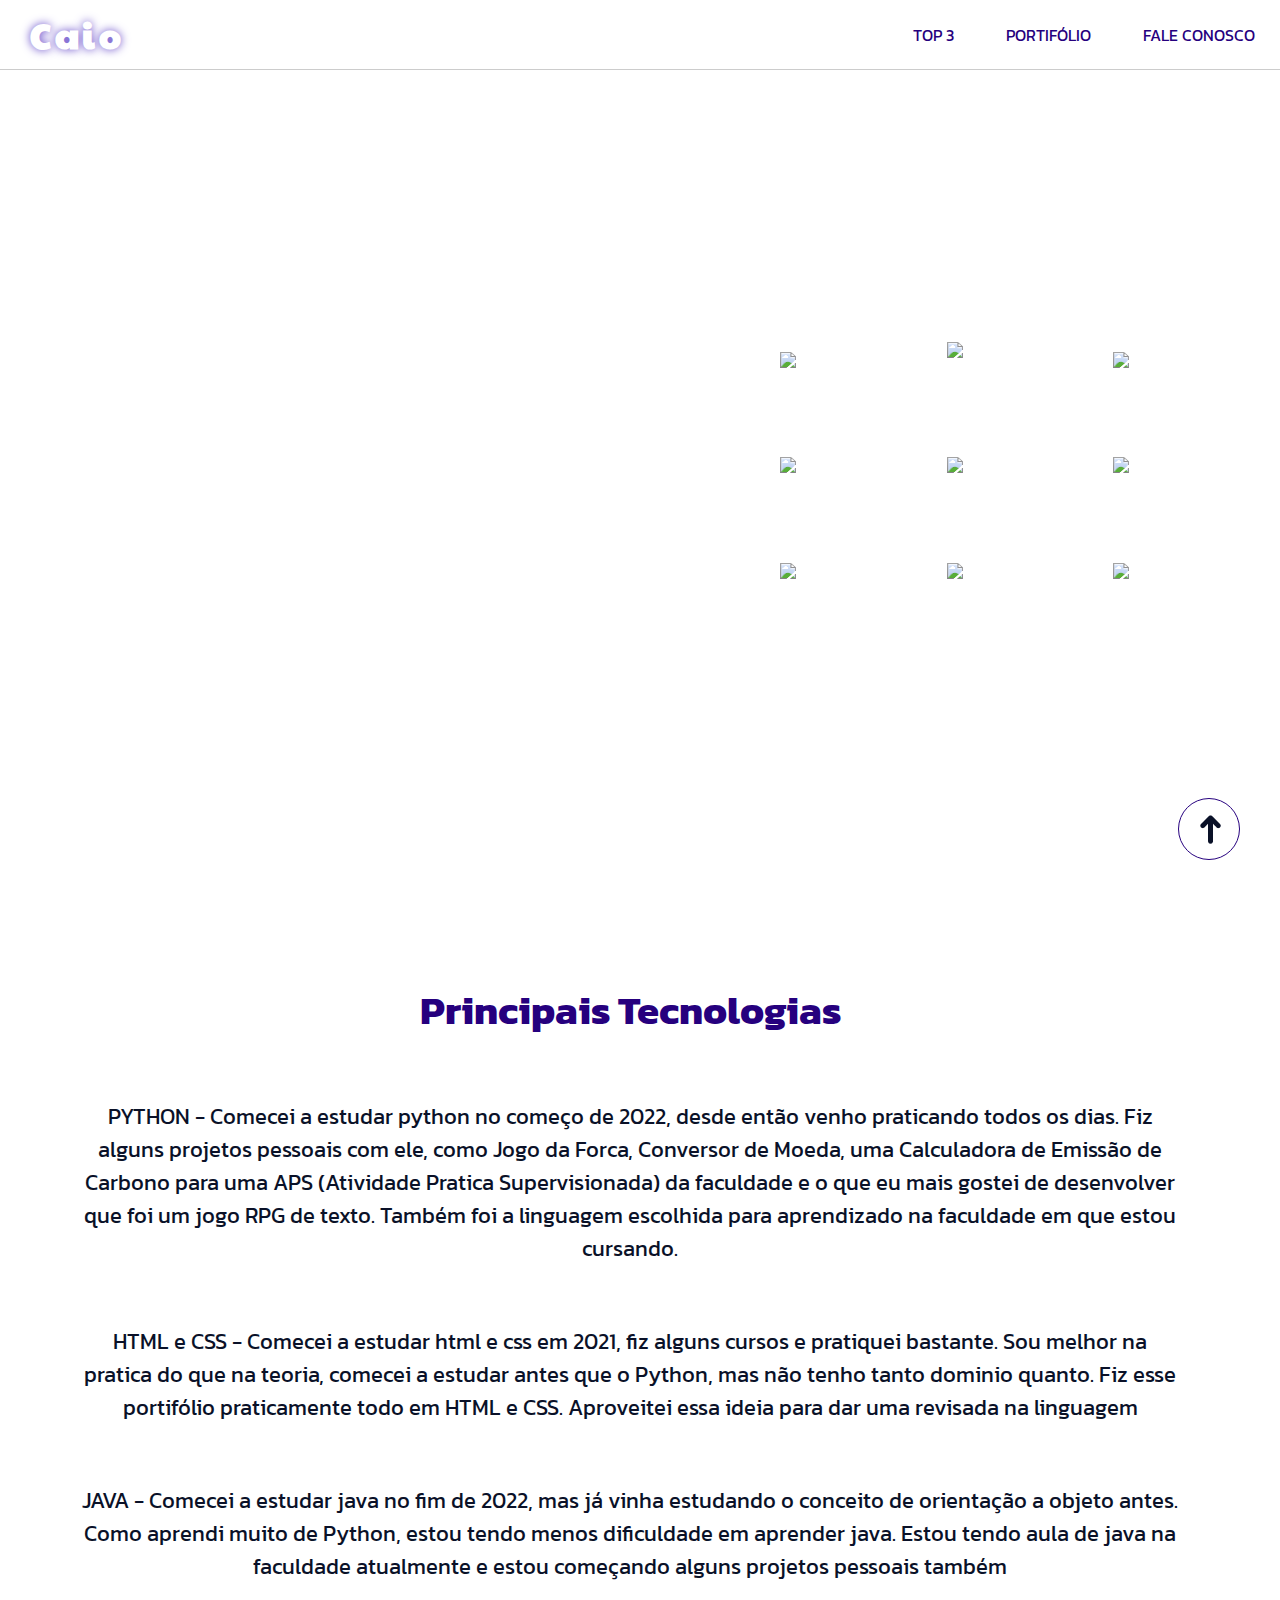
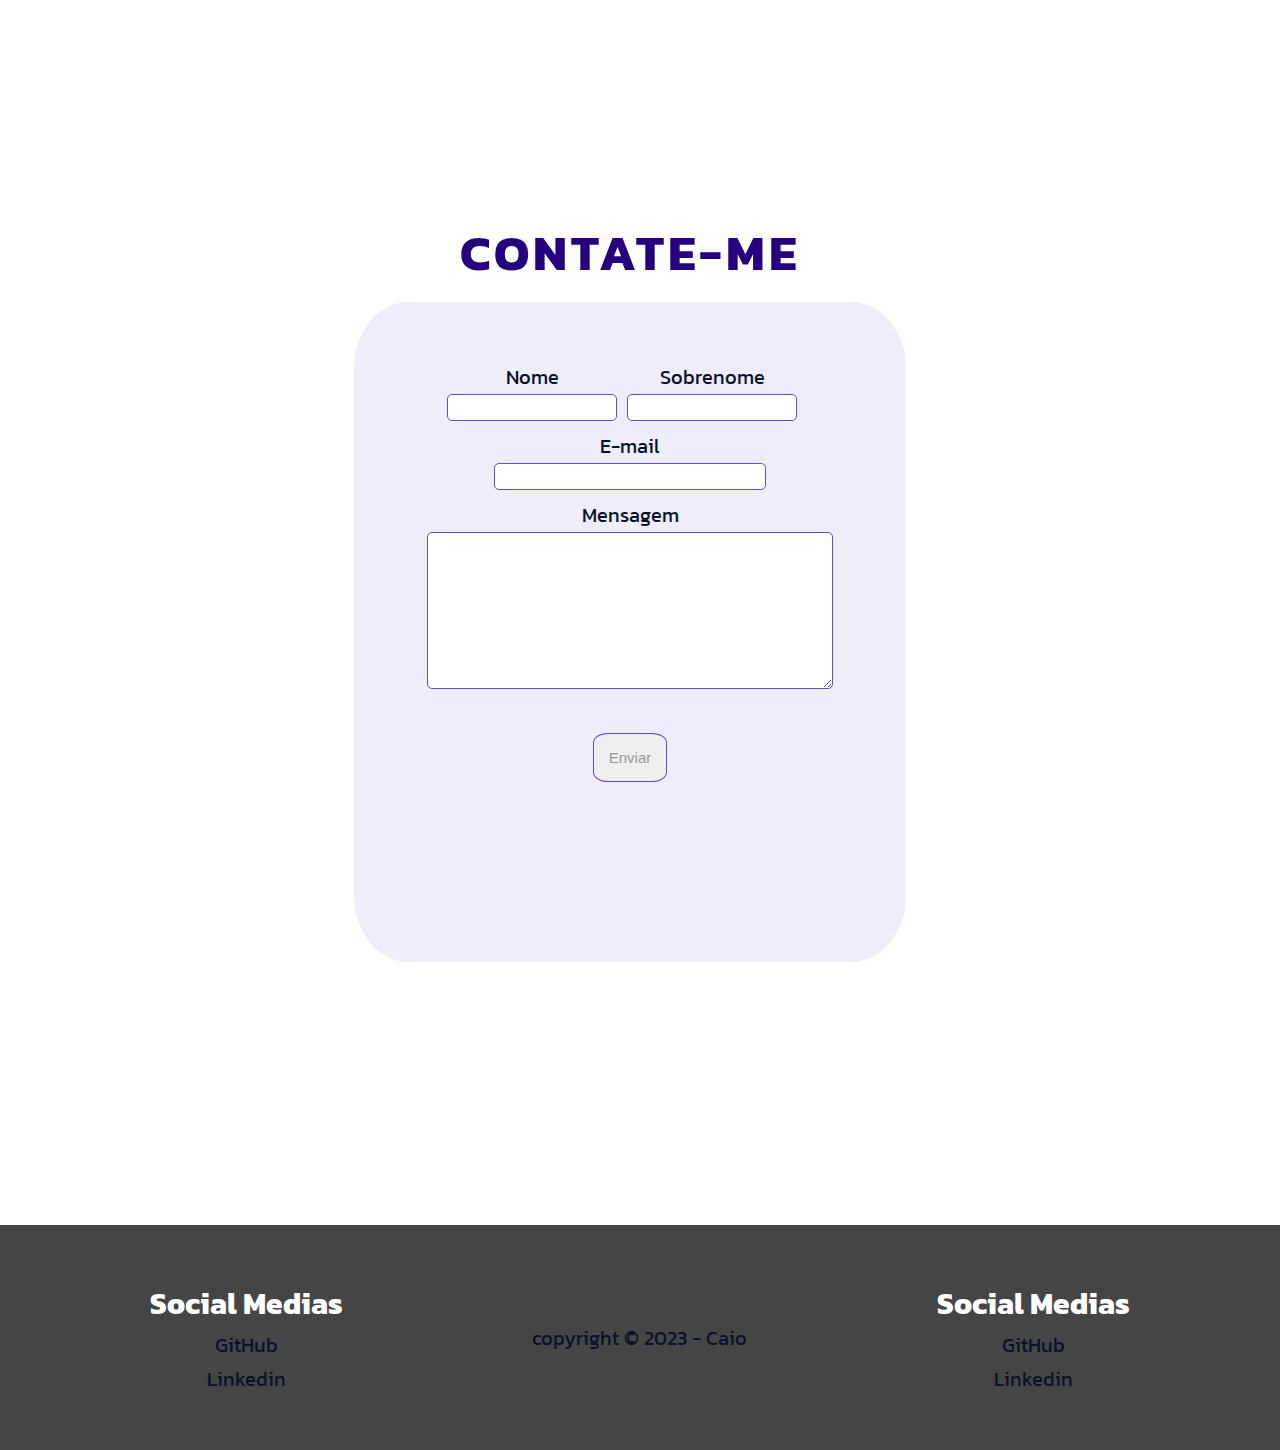
==== commit c1e56b97: "Update index.html" ====
--- a/index.html
+++ b/index.html
@@ -13,7 +13,7 @@
     <input type="checkbox" id="close-menu" aria-label="Close Menu" class="close-menu" role="button">
     <label for="close-menu" title="close-menu" class="close-menu-label"></label>
     <nav id="menu">
-        <h1><a href="#home">Caio</a></h1>
+        <h1 onclick="getElementById('close-menu').checked = false;"><a href="#home">Caio</a></h1>
         <ul onclick="getElementById('close-menu').checked = false;">
             <li><a href="#top3">TOP 3</a></li>
             <li><a href="#portfolio">PORTIFÓLIO</a></li>
@@ -41,7 +41,7 @@
     </section>
     <div class="content secound-background" id="top3">
         <h2>Principais Tecnologias</h2>
-        <p>PYTHON - Comecei a estudar python no começo de 2022, desde então venho praticando todos os dias. Fiz alguns projetos pessoais com ele, como Jogo da Forca, Conversor de Moeda, uma Calculadora de Emissão de Carbono para uma APS (Atividade Pratica Supervisionada) da faculdade e o que eu mais gostei de desenvolver que foi um jogo RPG de texto. Também foi a linguagem escolhida para aprendizado na faculdade em que estou cursando, então consegui rever os conceitos.</p>
+        <p>PYTHON - Comecei a estudar python no começo de 2022, desde então venho praticando todos os dias. Fiz alguns projetos pessoais com ele, como Jogo da Forca, Conversor de Moeda, uma Calculadora de Emissão de Carbono para uma APS (Atividade Pratica Supervisionada) da faculdade e o que eu mais gostei de desenvolver que foi um jogo RPG de texto. Também foi a linguagem escolhida para aprendizado na faculdade em que estou cursando.</p>
         <p>HTML e CSS - Comecei a estudar html e css em 2021, fiz alguns cursos e pratiquei bastante. Sou melhor na pratica do que na teoria, comecei a estudar antes que o Python, mas não tenho tanto dominio quanto. Fiz esse portifólio praticamente todo em HTML e CSS. Aproveitei essa ideia para dar uma revisada na linguagem</p>
         <p>JAVA - Comecei a estudar java no fim de 2022, mas já vinha estudando o conceito de orientação a objeto antes. Como aprendi muito de Python, estou tendo menos dificuldade em aprender java. Estou tendo aula de java na faculdade atualmente e estou começando alguns projetos pessoais também</p>
     </div>
@@ -60,38 +60,42 @@
         </div>
     </div>
     <div class="content secound-background" id="contact">
-        <h2>Contate-me</h2>
+        <h2>CONTATE-ME</h2>
         <div id="box">
-            <form id="form">
+            <form id="form" action="https://api.staticforms.xyz/submit" method="post">
                 <fieldset class="field-group">
                     <div class="form-group">
-                        <form>
+                        <div>
                             <label for="name">Nome</label>
-                            <input type="text" name="name" id="name" required>
-                        </form>
+                            <input type="text" name="name" id="name" autocomplete="off" required>
+                        </div>
                     </div>
                     <div class="form-group">
-                        <form>
+                        <div>
                             <label for="sobrenome">Sobrenome</label>
-                            <input type="text" name="sobrenome" id="sobrenome">
-                        </form>
+                            <input type="text" name="sobrenome" id="sobrenome" autocomplete="off" required>
+                        </div>
                     </div>
                 </fieldset>
                 <div class="form-group" id="email-form">
-                    <form>
+                    <div>
                         <label for="email">E-mail</label>
-                        <input type="email" name="email" id="email" required>
-                    </form>
+                        <input type="email" name="email" id="email" autocomplete="off" required>
+                    </div>
                 </div>
                 <div class="form-group" id="message-form">
-                    <form>
+                    <div>
                         <label for="message">Mensagem</label>
-                        <textarea id="message" name="message" required></textarea>
-                    </form>
+                        <textarea id="message" name="message" minlength="10" required></textarea>
+                    </div>
                 </div>
                 <div class="button" >
-                    <button type="submit" >Enviar</button>
+                    <button type="submit" name="button">Enviar</button>
                 </div>
+
+                <input type="hidden" name="accessKey" value="a0c2029f-8f75-4192-8738-cc97ba30d85b">
+                <input type="hidden" name="redirectTo" value="http://127.0.0.1:5500/">
+
             </form>
         </div>
     </div>
@@ -104,7 +108,7 @@
             </ul>
         </div>
         <div class="grid-footer">
-            <p>copyright © Caio 2023</p>
+            <p>copyright © 2023 - Caio</p>
         </div>
         <div class="grid-footer">
             <h3>Social Medias</h3>
--- a/assets/css/style.css
+++ b/assets/css/style.css
@@ -1,9 +1,9 @@
 :root {
-    --main-image: url("../img/sun-tornado-blue.png");
-    --image-alternative: url("../img/background-2.jpg");
+    --image-alternative: url("../img/sun-tornado-blue.png");
+    --main-image: url("../img/background-2.jpg");
     --secound-color: #fff;
-    --color: #0A1128;
-    --color-alternative: #26007E;
+    --color-alternative: #0A1128;
+    --color: #26007E;
 }
 
 * {
@@ -33,7 +33,7 @@
 }
 
 h1, h2, h3, h4, h5, h6 {
-    font-family: 'Paytone One', sans-serif;
+    font-family: 'Kanit', sans-serif;
 }
 
 p {
@@ -81,6 +81,7 @@
     box-sizing: border-box;
     background-image: var(--main-image);
     background-position: center center;
+    max-width: 100%;
     width: 100vw;
     min-height: 100vh;
     color: #fff;
@@ -88,6 +89,7 @@
 
 .secound-background {
     text-align: center;
+    max-width: 100%;
     background-color: var(--secound-color);
     color: var(--color);
     padding: 3rem 8rem;
@@ -116,7 +118,13 @@
 }
 
 #top3 p {
+    font-size: 1.6rem;
     margin: 6rem 0;
+    color: var(--color-alternative);
+}
+
+#top3 h2 {
+    font-size: 4rem;
 }
 
 /* MENU */
@@ -143,6 +151,10 @@
     transition: 250ms all ease-in-out;
 }
 
+#menu ul li a{
+    color: var(--color);
+}
+
 #menu ul li:hover a{
     color: #fff;
     text-shadow: 0 0 4px #664ac9 ;
@@ -150,13 +162,20 @@
 }
 
 #menu h1 {
+    font-family: "Paytone One", sans-serif;
     font-size: 3.5rem;
 }
 
-#menu h1 a:hover {
+#menu h1 a {
+    color: var(--color);
     text-shadow: 0px 0px 10px #664ac9 ;
     color: #fff;
     letter-spacing: .1em;
+}
+
+
+.close-menu {
+    display: none;
 }
 
 
@@ -173,7 +192,7 @@
 
 #portfolio h2 {
     margin-bottom: 2rem;
-    font-size: 4rem;
+    font-size: 3.5rem;
 }
 
 #portfolio h2 a {
@@ -194,8 +213,11 @@
 /* CONTATO */
 
 #contact h2 {
+    font-size: 4.5rem;
     margin-top: 5rem;
-    margin-bottom: 2rem;
+    margin-bottom: 1.2rem;
+    letter-spacing: .4rem;
+    font-family: "Kanit", sans-serif;
 }
 
 #box {
@@ -216,6 +238,9 @@
     color: #654ac9d2;
 }
 
+#box label {
+    color: #0A1128;
+}
 
 fieldset {
     border: 0;
@@ -230,6 +255,7 @@
 }
 
 #contact {
+    height: 110vh;
     justify-content: center;
     align-items: center;
 }
@@ -253,8 +279,6 @@
     width: 40%;
     display: grid;
     grid-template-columns: 1fr 1fr;
-    align-self: center;
-    align-content: center;
 }
 
 .field-group .form-group label {
@@ -262,8 +286,13 @@
 }
 
 fieldset.field-group .form-group {
+    align-items: center;
     float: left;
     margin-right: 1rem;
+}
+
+fieldset.field-group {
+    margin-left: 5%;
 }
 
 .form-group input[type="text"], .form-group input[type="email"], .form-group textarea {
@@ -273,7 +302,7 @@
 
 .form-group input[type="email"]{
     text-align: center; 
-    width: 20vw;
+    width: 30vw;
 }
 
 .form-group textarea {
@@ -287,7 +316,6 @@
     max-width: 30vw;
     width: 30vw;
     height: 15vh;
-
 }
 
 .button button{
@@ -299,9 +327,76 @@
     border: 0;    
     color: #999;
     border: 1px solid #664ac9;
-
-}
-
+}
+
+.button button:hover, input:hover, textarea:hover{
+    box-shadow: 0 0 3px #0A1128;
+}
+
+textarea:focus, input:focus {
+    outline: 0;
+}
+
+/* RODAPÉ */
+
+#footer {
+
+    display: grid;
+    box-sizing: border-box;
+    grid-template-columns: 1fr 1fr 1fr;
+    padding: 2rem 5rem;
+    text-align: center;
+    align-content: center;
+    align-items: center;
+    width: 100vw;
+    height: 25vh;
+    background-color: rgb(69, 69, 69);
+}
+
+#footer h3 {
+    color: #fff;
+    font-family: 'Kanit', sans-serif;
+    font-size: 2rem;
+}
+
+#footer p {
+    color: #0A1128;
+    font-size: 1.6rem;
+}
+
+#footer li {
+
+    margin-top: 0.4rem;
+    font-size: 1.6rem;
+}
+
+#footer li a:hover , #footer p:hover{
+    
+    color: #fff; 
+    letter-spacing: 0.2rem;
+    text-shadow: 0 0 4px #664ac9;
+}
+
+#footer p:hover {
+    font-size: 2rem;
+}
+
+.back-to-top {
+    color: var(--color-alternative);
+    position: fixed;
+    bottom: 4rem;
+    right: 4rem;
+    background-color: #fff;
+    display: flex;
+    width: 6rem;
+    height: 6rem;
+    align-items: center;
+    justify-content: center;
+    border-radius: 50%;
+    font-size: 4rem;
+    rotate: -90deg;
+    border: 1px solid var(--color);
+}
 
 /* MEDIAS */
 
@@ -351,6 +446,79 @@
         margin-left: -10rem;
         padding-left: 0;
         justify-items: center;
+        grid-template-columns: 1fr 1fr;
+    }
+    
+    .intro-img img {
+        max-width: 25%;
+    }
+
+    #box {
+        width: 60vw;
+    }
+   
+    #contact h2 {
+        font-size: 2rem;
+    }
+
+    .form-group input[type="text"] {
+        width: 30vw;
+    }
+    
+    input {
+        text-align: center;
+    }
+
+    #contact #box .field-group{
+
+        margin-left: 1rem;
+        grid-template-columns: 1fr;
+    }
+
+    #contact label {
+        text-align: center;
+    }
+    
+    #portfolio {
+        grid-template-columns: 1fr;
+        height: 180vh;
+    }
+
+    #portfolio h2 {
+        font-size: 3rem;
+    }
+
+    #portfolio p {
+        font-size: 1.8rem;
+    }
+
+    .content-three {
+        margin-top: 0;
+        grid-column: span 1;
+    }
+
+    #footer {
+        height: 80vh;
+        grid-template-columns: 1fr;
+    }
+
+    #footer div {
+        margin: 5rem;
+    
+    }
+
+    #footer h3 {
+        color: #fff;
+        font-size: 3rem;
+        margin-bottom: 2rem;
+    }
+
+    #footer li {
+        font-size: 2.5rem;
+    }
+
+    #footer p {
+        font-size: 2rem;
     }
 }
 
@@ -361,7 +529,7 @@
     }
 
     .content {
-        height: 255vh;
+        height: 150vh;
         padding: 3rem 2rem;
     }
 
@@ -376,6 +544,14 @@
 
     .content h2, h1 {
         font-size: 2.2rem;
+    }
+
+    #top3 p {
+        font-size: 1.2rem;
+        margin: 3rem 0;
+    }
+    #top3 h2 {
+        font-size: 2rem;
     }
     
     #menu h1 {
@@ -397,10 +573,83 @@
     }
 
     .intro-img{
+        grid-template-columns: 1fr 1fr;
         margin-left: -10rem;
         padding-left: 0;
         justify-items: center;
     }
+    
+    .intro-img img {
+        max-width: 25%;
+    }
+
+    #box {
+        width: 60vw;
+    }   
+
+    #contact h2 {
+        font-size: 2rem;
+    }
+   
+    .form-group input[type="text"] {
+        width: 30vw;
+    }
+    
+    input {
+        text-align: center;
+    }
+
+    #contact #box .field-group{
+
+        margin-left: 1rem;
+        grid-template-columns: 1fr;
+    }
+
+    #contact label {
+        text-align: center;
+    }
+    
+    #portfolio {
+        grid-template-columns: 1fr;
+        height: 180vh;
+        padding: 0;
+    }
+
+    #portfolio h2 {
+        font-size: 3rem;
+    }
+
+    #portfolio p {
+        font-size: 1.2rem;
+    }
+
+    .content-three {
+        margin-top: 0;
+        grid-column: span 1;
+    }
+
+    #footer {
+        height: 100vh;
+        grid-template-columns: 1fr;
+    }
+
+    #footer div {
+        margin: 2rem;
+    }
+
+    #footer h3 {
+        color: #fff;
+        font-size: 2rem;
+        margin-bottom: 2rem;
+    }
+
+    #footer li {
+        font-size: 1.2rem;
+    }
+
+    #footer p {
+        font-size: 1.2rem;
+    }
 }
 
 @media (min-width: 242px) and (max-width: 310px) {
@@ -410,7 +659,7 @@
     }
 
     .content {
-        height: 255vh;
+        height: 145vh;
         padding: 3rem 4rem;
     }
 
@@ -425,6 +674,14 @@
 
     .content h2, h1 {
         font-size: 3rem;
+    }
+
+    #top3 p {
+        font-size: 1.2rem;
+        margin: 3rem 0;
+    }
+    #top3 h2 {
+        font-size: 2rem;
     }
 
     #menu h1 {
@@ -449,12 +706,103 @@
         margin-left: -10rem;
         padding-left: 0;
         justify-items: center;
+        grid-template-columns: 1fr 1fr;
+    }
+    
+    .intro-img img {
+        max-width: 25%;
+    }
+
+    #top3 {
+        padding: 2rem 4rem;
+        height: 150vh;
+    }
+
+    #box {
+        width: 60vw;
+    }   
+    
+    #contact h2 {
+        font-size: 3rem;
+    }
+   
+    .form-group input[type="text"] {
+        width: 30vw;
+    }
+    
+    input {
+        text-align: center;
+    }
+
+    #contact #box .field-group{
+
+        margin-left: 1rem;
+        grid-template-columns: 1fr;
+    }
+
+    #contact {
+        height: 130vh;
+    }
+
+    #contact label {
+        text-align: center;
+    }
+    
+    #portfolio {
+        grid-template-columns: 1fr;
+        height: 200vh;
+        padding: 0.5rem;
+        line-height: normal;
+    }
+
+    #portfolio h2 {
+        font-size: 2.2rem;
+    }
+
+    #portfolio p {
+        font-size: 1.4rem;
+    }
+
+    #portfolio div:hover p {
+        line-height: 1.7rem;
+        padding: 0;
+    }
+
+    .content-three {
+        margin-top: 0;
+        grid-column: span 1;
+    }
+
+    #footer {
+
+        padding: 0;
+        height: 100vh;
+        grid-template-columns: 1fr;
+    }
+
+    #footer div {
+        margin: 5rem;
+    
+    }
+
+    #footer h3 {
+        color: #fff;
+        font-size: 2.5rem;
+        margin-bottom: 2rem;
+    }
+
+    #footer li {
+        font-size: 2rem;
+    }
+
+    #footer p {
+        font-size: 2rem;
     }
 }
 
 @media (min-width: 310px) and (max-width: 387px) {
     .content {
-        height: 230vh;
+        height: 150vh;
         padding: 3rem 5rem;
     }
 
@@ -473,6 +821,14 @@
 
     .content h2, h1 {
         font-size: 4rem;
+    }
+
+    #top3 p {
+        font-size: 1.4rem;
+        margin: 3rem 0;
+    }
+    #top3 h2 {
+        font-size: 2.5rem;
     }
 
     #menu h1 {
@@ -498,16 +854,100 @@
         padding-left: 0;
         justify-items: center;
     }
+    
+    .intro-img img {
+        max-width: 25%;
+    }
+
+    #top3 {
+        padding: 2rem 6rem;
+        height: 160vh;
+    }
+
+    #box {
+        width: 60vw;
+    }   
+    
+    #contact h2 {
+        font-size: 3.5rem;
+    }
+   
+    .form-group input[type="text"] {
+        width: 30vw;
+    }
+    
+    input {
+        text-align: center;
+    }
+
+    #contact #box .field-group{
+
+        margin-left: 1rem;
+        grid-template-columns: 1fr;
+    }
+
+    #contact label {
+        text-align: center;
+    }
+    
+    #portfolio {
+        grid-template-columns: 1fr;
+        height: 190vh;
+        padding: 2rem 2rem;
+    }
+
+    #portfolio h2 {
+        font-size: 2.3rem;
+    }
+
+    #portfolio p {
+        font-size: 1.5rem;
+    }
+
+    #portfolio div:hover p {
+        padding: 0;
+    }
+
+    .content-three {
+        margin-top: 0;
+        grid-column: span 1;
+    }
+
+    #footer {
+
+        padding: 0;
+        height: 100vh;
+        grid-template-columns: 1fr;
+    }
+
+    #footer div {
+        margin: 5rem;
+    
+    }
+
+    #footer h3 {
+        color: #fff;
+        font-size: 2.5rem;
+        margin-bottom: 2rem;
+    }
+
+    #footer li {
+        font-size: 2rem;
+    }
+
+    #footer p {
+        font-size: 2rem;
+    }
 }
 
 @media (min-width: 388px) and (max-width: 421px) {
     .content {
-        height: 230vh;
+        height: 175vh;
         padding: 3rem 7rem;
     }
 
     .content.main-background {
-        height: 150vh;
+        height: 130vh;
         padding: 10rem 6rem 5rem 6rem;
     }
     
@@ -517,6 +957,10 @@
 
     .content h2, h1{
         font-size: 4rem;
+    }
+
+    #top3 h2 {
+        font-size: 3rem;
     }
 
     #menu ul li{
@@ -537,17 +981,94 @@
         padding-left: 0;
         justify-items: center;
     }
+    
+    .intro-img img {
+        max-width: 25%;
+    }
+
+    #box {
+        width: 60vw;
+    } 
+    
+    #contact h2 {
+        font-size: 3.5rem;
+    }
+   
+    .form-group input[type="text"] {
+        width: 30vw;
+    }
+    
+    input {
+        text-align: center;
+    }
+
+    #contact #box .field-group{
+
+        margin-left: 1rem;
+        grid-template-columns: 1fr;
+    }
+
+    #contact {
+        height: 130vh;
+    }
+
+    #contact label {
+        text-align: center;
+    }
+    
+    #portfolio {
+        grid-template-columns: 1fr;
+        height: 190vh;
+        padding: 2rem 4rem;
+    }
+
+    #portfolio h2 {
+        font-size: 2.3rem;
+    }
+
+    #portfolio p {
+        font-size: 1.5rem;
+    }
+
+    .content-three {
+        margin-top: 0;
+        grid-column: span 1;
+    }
+
+    #footer {
+        height: 100vh;
+        grid-template-columns: 1fr;
+    }
+
+    #footer div {
+        margin: 5rem;
+    
+    }
+
+    #footer h3 {
+        color: #fff;
+        font-size: 2.5rem;
+        margin-bottom: 2rem;
+    }
+
+    #footer li {
+        font-size: 2rem;
+    }
+
+    #footer p {
+        font-size: 2rem;
+    }
 }
 
 @media (min-width: 422px) and (max-width: 507px) {
     .content.secound-background {
-        height: 200vh;
+        height: 160vh;
         padding: 3rem 7rem;
     }
 
     .content.main-background {
-        height: 165vh;
-        padding: 4rem 6rem;
+        height: 130vh;
+        padding: 10rem 6rem 4rem 6rem;
     }
 
     .content p {
@@ -581,11 +1102,93 @@
         padding-left: 0;
         justify-items: center;
     }
+    
+    .intro-img img {
+        max-width: 25%;
+    }
+
+    #top3 {
+        height: 175vh;
+    }
+
+    #box {
+        width: 60vw;
+    }
+   
+    .form-group input[type="text"] {
+        width: 30vw;
+    }
+
+    #contact #box .field-group{
+
+        margin-left: 1rem;
+        grid-template-columns: 1fr;
+    }
+
+    #contact {
+        height: 130vh;
+    }
+
+    #contact label {
+        text-align: center;
+    }
+
+    .form-group input[type="text"] {
+        width: 30vw;
+    }
+    
+    input {
+        text-align: center;
+    }
+    
+    #portfolio {
+        grid-template-columns: 1fr;
+        height: 190vh;
+        padding: 2rem 4rem;
+    }
+
+    #portfolio h2 {
+        font-size: 2.5rem;
+    }
+
+    #portfolio p {
+        font-size: 1.6rem;
+    }
+
+    .content-three {
+        margin-top: 0;
+        grid-column: span 1;
+    }
+
+    #footer {
+        height: 100vh;
+        grid-template-columns: 1fr;
+    }
+
+    #footer div {
+        margin: 5rem;
+    
+    }
+
+    #footer h3 {
+        color: #fff;
+        font-size: 3rem;
+        margin-bottom: 2rem;
+    }
+
+    #footer li {
+        font-size: 2.5rem;
+    }
+
+    #footer p {
+        font-size: 2rem;
+    }
+
 }
 
 @media (min-width: 508px) and (max-width: 578px) {
     .content.secound-background{
-        height: 230vh;
+        height: 150vh;
     }
 
     .content.main-background {
@@ -611,11 +1214,65 @@
         padding-left: 0;
         justify-items: center;
     }
+    
+    .intro-img img {
+        max-width: 25%;
+    }
+
+    #top3 {
+        height: 155vh;
+    }
+
+    #contact {
+        padding: 0;
+    }
+
+    #box {
+        width: 60vw;
+    }
+   
+    .form-group input[type="text"] {
+        width: 30vw;
+    }
+
+    #contact #box .field-group{
+
+        margin-left: 1rem;
+        grid-template-columns: 1fr;
+    }
+
+    #contact label {
+        text-align: center;
+    }
+    
+    input {
+        text-align: center;
+    }
+    
+    #portfolio {
+        grid-template-columns: 1fr;
+        height: 180vh;
+        padding: 2rem 6rem;
+    }
+
+    #portfolio h2 {
+        font-size: 3rem;
+    }
+
+    #portfolio p {
+        font-size: 1.8rem;
+    }
+
+    .content-three {
+        margin-top: 0;
+        grid-column: span 1;
+    }
+
 }
 
 @media (min-width: 579px) and (max-width: 620px) {
     .content {
-        height: 210vh;
+        height: 150vh;
     }
 
     #menu ul li{
@@ -638,11 +1295,58 @@
         padding-left: 0;
         justify-items: center;
     }
+    
+    .intro-img img {
+        max-width: 25%;
+    }
+
+    #top3 {
+        height: 145vh;
+    }
+    
+    #portfolio {
+        height: 200vh;
+    }
+
+    #contact #box .field-group{
+
+        margin-left: 1rem;
+        grid-template-columns: 1fr;
+    }
+
+    #contact label {
+        text-align: center;
+    }
+    
+    .form-group input[type="text"] {
+        width: 30vw;
+    }
+    
+    input {
+        text-align: center;
+    }
+    
+    #portfolio {
+        grid-template-columns: 1fr;
+    }
+
+    #portfolio h2 {
+        font-size: 3rem;
+    }
+
+    #portfolio p {
+        font-size: 1.8rem;
+    }
+
+    .content-three {
+        margin-top: 0;
+        grid-column: span 1;
+    }
 }
 
 @media (min-width: 621px) and (max-width: 702px) {
     .content {
-        height: 190vh;
+        height: 130vh;
     }
     
     .main-background {
@@ -656,12 +1360,54 @@
         padding-left: 0;
         justify-items: center;
     }
-
+    
+    .intro-img img {
+        max-width: 25%;
+    }
+
+    #top3 {
+        height: 125vh;
+    }
+  
+    #contact #box .field-group{
+        margin-left: 1rem;
+        grid-template-columns: 1fr;
+    }
+
+    #contact label {
+        text-align: center;
+    }
+    
+    .form-group input[type="text"] {
+        width: 30vw;
+    }
+    
+    input {
+        text-align: center;
+    }
+    
+    #portfolio {
+        height: 180vh;
+        grid-template-columns: 1fr;
+    }
+
+    #portfolio h2 {
+        font-size: 3rem;
+    }
+
+    #portfolio p {
+        font-size: 1.8rem;
+    }
+
+    .content-three {
+        margin-top: 0;
+        grid-column: span 1;
+    }
 }
 
 @media (min-width: 703px) and (max-width: 804px) {
     .content {
-        height: 170vh;
+        height: 130vh;
     }
     
     .main-background {
@@ -674,16 +1420,63 @@
         margin-left: -10rem;
         justify-items: center;
     }
+
+    .intro-img img {
+        max-width: 25%;
+    }
+
+    #top3 {
+        height: 110vh;
+    }
+
+    #contact #box .field-group{
+        margin-left: 1rem;
+        grid-template-columns: 1fr;
+    }
+
+    #contact label {
+        text-align: center;
+    }
+    
+    #portfolio {
+        height: 180vh;
+        grid-template-columns: 1fr;
+    }
+
+    .form-group input[type="text"] {
+        width: 30vw;
+    }
+
+    input {
+        text-align: center;
+    }
+
+    .content-three {
+        margin-top: 0;
+        grid-column: span 1;
+    }
+
+    #contact {
+        height: 130vh;
+    }
 }
 
 @media (min-width: 804px) and (max-width: 919px) {
     .content {
-        height: 150vh;
+        height: 140vh;
+    }
+
+    #main-background {
+        height: 120vh;
     }
 
     .main-background { 
         padding-top: 8rem;
         grid-template-columns: 1fr;
+    }
+
+    #top3 p{
+        font-size: 2.2rem;
     }
 
     .intro-img{
@@ -693,13 +1486,49 @@
     }
 
     .intro-img img {
-        max-width: 30%;
-    }
+        max-width: 25%;
+    }
+
+    input {
+        text-align: center;
+    }
+
+    #contact #box .field-group{
+
+        grid-template-columns: 1fr;
+    }
+
+    .field-group .form-group label{
+        text-align: center;
+    }
+    
+    .form-group input[type="text"] {
+        width: 30vw;
+    }
+
+    fieldset.field-group {
+        margin-left: 1rem;
+    }
+    
+    #portfolio {
+        height: 180vh;
+        grid-template-columns: 1fr;
+    }
+
+    .content-three {
+        margin-top: 0;
+        grid-column: span 1;
+    }
+
 }
 
 @media (min-width: 920px) and (max-width: 1103px) {
     .content {
-        height: 150vh;
+        height: 130vh;
+    }
+
+    #top3 p{
+        font-size: 2.2rem;
     }
     
     .main-background { 
@@ -708,7 +1537,7 @@
     }
 
     .main-background p {
-        font-size: 3rem;
+        font-size: 2.3rem;
     }
 
     .intro-img{
@@ -716,11 +1545,121 @@
     }
 
     .intro-img img {
-        max-width: 30%;
-    }
-}
-
-@media (min-width: 1103px) and (max-width: 1999px) {
+        max-width: 25%;
+    }
+
+    #portfolio {
+        grid-template-columns: 1fr;
+    }
+
+    .content-three {
+        margin-top: 0;
+        grid-column: span 1;
+    }
+
+    fieldset.field-group {
+        margin-left: 0;
+    }
+
+}
+
+@media (min-width: 1103px) and (max-width: 1600px) {
+    .content {
+        height: 100vh;
+    }
+
+    .intro-text h1 {
+        font-size: 7rem;
+    }
+
+    #home p, #portfolio p {
+        font-size: 2.2rem;
+    }
+
+    #top3 p{
+        font-size: 2.2rem;
+    }
+
+    .main-background p{
+        font-size: 2rem;
+    }
+
+    .main-background {
+        grid-template-columns: 1.2fr 1fr;
+        max-width: 100vw;
+        padding: 2rem 10rem 2rem 8rem;
+    }
+    
+    .secound-background {
+        max-width: 100vw;
+        padding: 2rem 10rem 2rem 8rem;
+    }
+
+    #portfolio h2{
+        font-size: 3rem;
+    }
+
+    #contact {
+        height: 120vh;
+    }
+
+    #contact #box{
+        height: 60vh;
+    }
+
+    #contact h2 {
+        font-size: 5rem;
+    }
+
+    #box #form fieldset.field-group {
+        grid-template-columns: 1fr 1fr;
+    }
+
+    #contact #box label{
+        text-align: center;
+        font-size: 2rem;
+    }
+
+    .form-group input[type="text"], .form-group input[type="email"]{
+        height: 2.5rem;
+        width: 10vw;
+        padding: 0 2rem;
+        font-size: 1.4rem;
+    }
+
+     .form-group input[type="email"]{
+        width: 18vw;
+     }
+
+     .form-group textarea {
+        width: 30vw;
+     }
+
+    .button button {
+        font-size: 1.5rem;
+        padding: 1.5rem;
+        border-radius: 20%;
+    }
+    
+    #footer p {
+        font-size: 2rem;
+    }
+
+    #footer h3{
+        font-size: 3rem;
+    }
+
+    #footer p:hover {
+        font-size: 2.5rem;
+    }
+
+    #footer ul li {
+        font-size: 2rem;
+    }
+
+}
+
+@media (min-width: 1600px) and (max-width: 1999px) {
     .content {
         height: 120vh;
     }
@@ -729,8 +1668,12 @@
         font-size: 7rem;
     }
 
+    #home p, #top3.content p, #portfolio p {
+        font-size: 4rem;
+    }
+
     #top3 p{
-        font-size: 2.2rem;
+        font-size: 5rem;
     }
 
     .main-background p{
@@ -739,11 +1682,69 @@
 
     .main-background {
         grid-template-columns: 1.2fr 1fr;
+        max-width: 100vw;
+        padding: 2rem 10rem 2rem 8rem;
+    }
+    
+    .secound-background {
+        max-width: 100vw;
+        padding: 2rem 10rem 2rem 8rem;
+    }
+
+    #portfolio h2{
+        font-size: 10rem;
+    }
+
+    #contact #box{
+        height: 70vh;
+    }
+
+    #contact h2 {
+        font-size: 10rem;
+    }
+
+    #box #form fieldset.field-group {
+        grid-template-columns: 1fr;
+    }
+
+    #contact #box label{
+        text-align: center;
+        font-size: 6rem;
+    }
+
+    .form-group input[type="text"], .form-group input[type="email"], .form-group textarea {
+        height: 10rem;
+        width: 30vw;
+        padding: 0 3rem;
+        font-size: 4rem;
+    }
+
+    .button button {
+        font-size: 3rem;
+        padding: 3rem;
+        border-radius: 20%;
+    }
+    
+    #footer p {
+        font-size: 4rem;
+    }
+
+    #footer h3{
+        font-size: 6rem;
+    }
+
+    #footer p:hover {
+        font-size: 5rem;
+    }
+
+    #footer ul li {
+        font-size: 5rem;
     }
 
 }
 
 @media (min-width: 2000px) {
+
     .intro-img {
         padding-left: 0;
     }
@@ -764,4 +1765,127 @@
     p {
         font-size: 4.5rem;
     }
+
+    .main-background {
+        max-width: 100vw;
+        padding: 2rem 10rem 2rem 8rem;
+    }
+
+    .secound-background {
+        max-width: 100vw;
+        padding: 2rem 10rem 2rem 8rem;
+    }
+
+    #portfolio h2{
+        font-size: 10rem;
+    }
+
+    #contact #box{
+        height: 70vh;
+    }
+
+    #contact h2 {
+        font-size: 10rem;
+    }
+
+    #box #form fieldset.field-group {
+        grid-template-columns: 1fr;
+    }
+
+    #contact #box label{
+        text-align: center;
+        font-size: 6rem;
+    }
+
+    .form-group input[type="text"], .form-group input[type="email"], .form-group textarea {
+        height: 10rem;
+        width: 30vw;
+        padding: 0 3rem;
+        font-size: 4rem;
+    }
+
+    .button button {
+        font-size: 3rem;
+        padding: 3rem;
+        border-radius: 20%;
+    }
+    
+    #footer p {
+        font-size: 4rem;
+    }
+
+    #footer h3{
+        font-size: 6rem;
+    }
+
+    #footer p:hover {
+        font-size: 5rem;
+    }
+
+    #footer ul li {
+        font-size: 5rem;
+    }
+
+
+}
+
+@media (max-width: 600px) {
+
+    #menu {
+        padding: 0;
+        top: 0;
+        right: 0;
+        left: 0;
+        bottom: 0;
+        flex-direction: column;
+        justify-content: center;
+        text-align: center;
+        display: none;
+        align-items: center;
+    }
+
+    #menu ul {
+        display: grid;
+    }
+
+    #menu ul li{
+        margin: 2rem;
+        font-size: 1.5rem;
+    }
+
+    #menu ul>li {
+        margin-top: 4rem;
+    }
+
+    .close-menu-label::after {
+        content: '☰';
+        position: fixed;
+        z-index: 4;
+        top: 1rem;
+        right: 2rem;
+        font-size: 3rem;
+        background-color: #6922ff;
+        color: #fff;
+        line-height: 3rem;
+        width: 3rem;
+        height: 3rem;
+        text-align: center;
+        padding: 0.2rem;
+        cursor: pointer;
+    }
+
+    .close-menu:checked~#menu {
+        display: flex;
+    }
+
+    .close-menu:checked~.close-menu-label::after {
+        font-size: 4rem;
+        padding: 0.1rem 0.2rem 0.2rem 0.2rem;
+        content: '×';
+    }
+
+    .jump-space {
+        margin: 0;
+    }
+
 }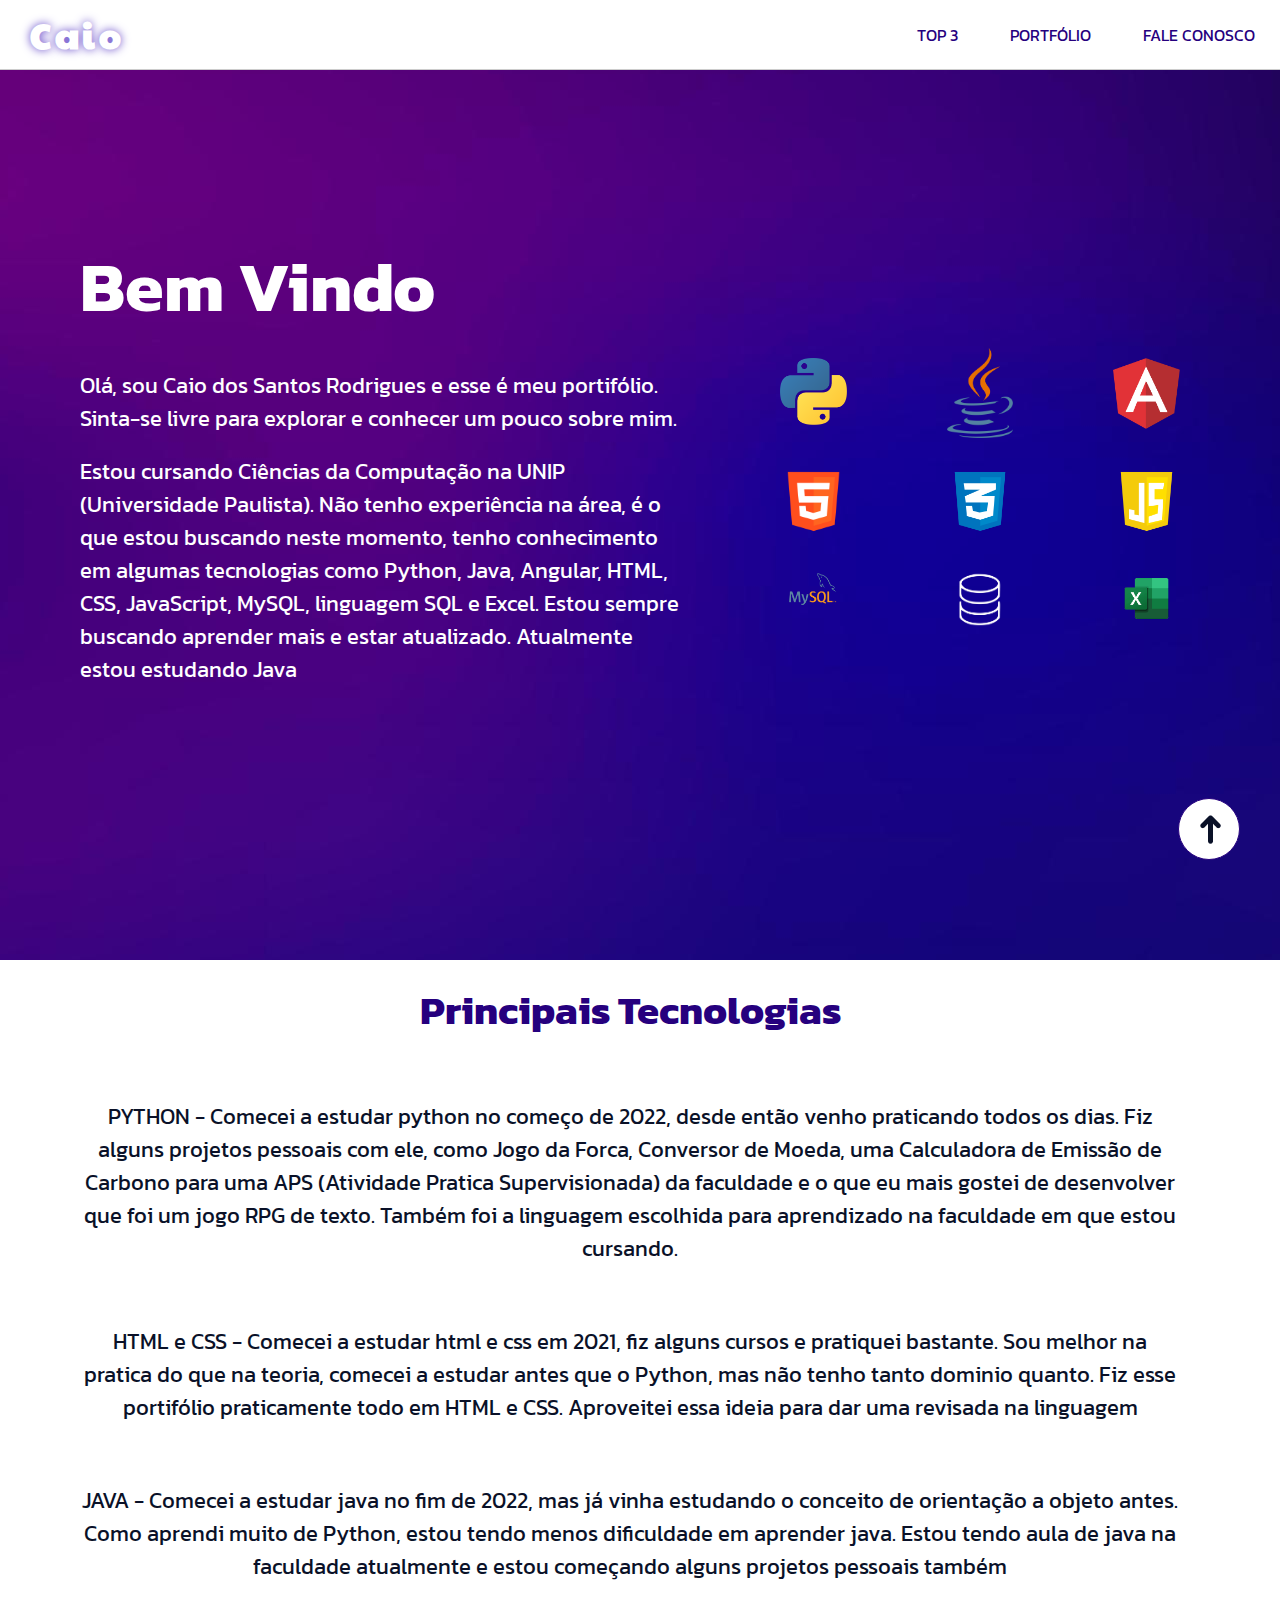
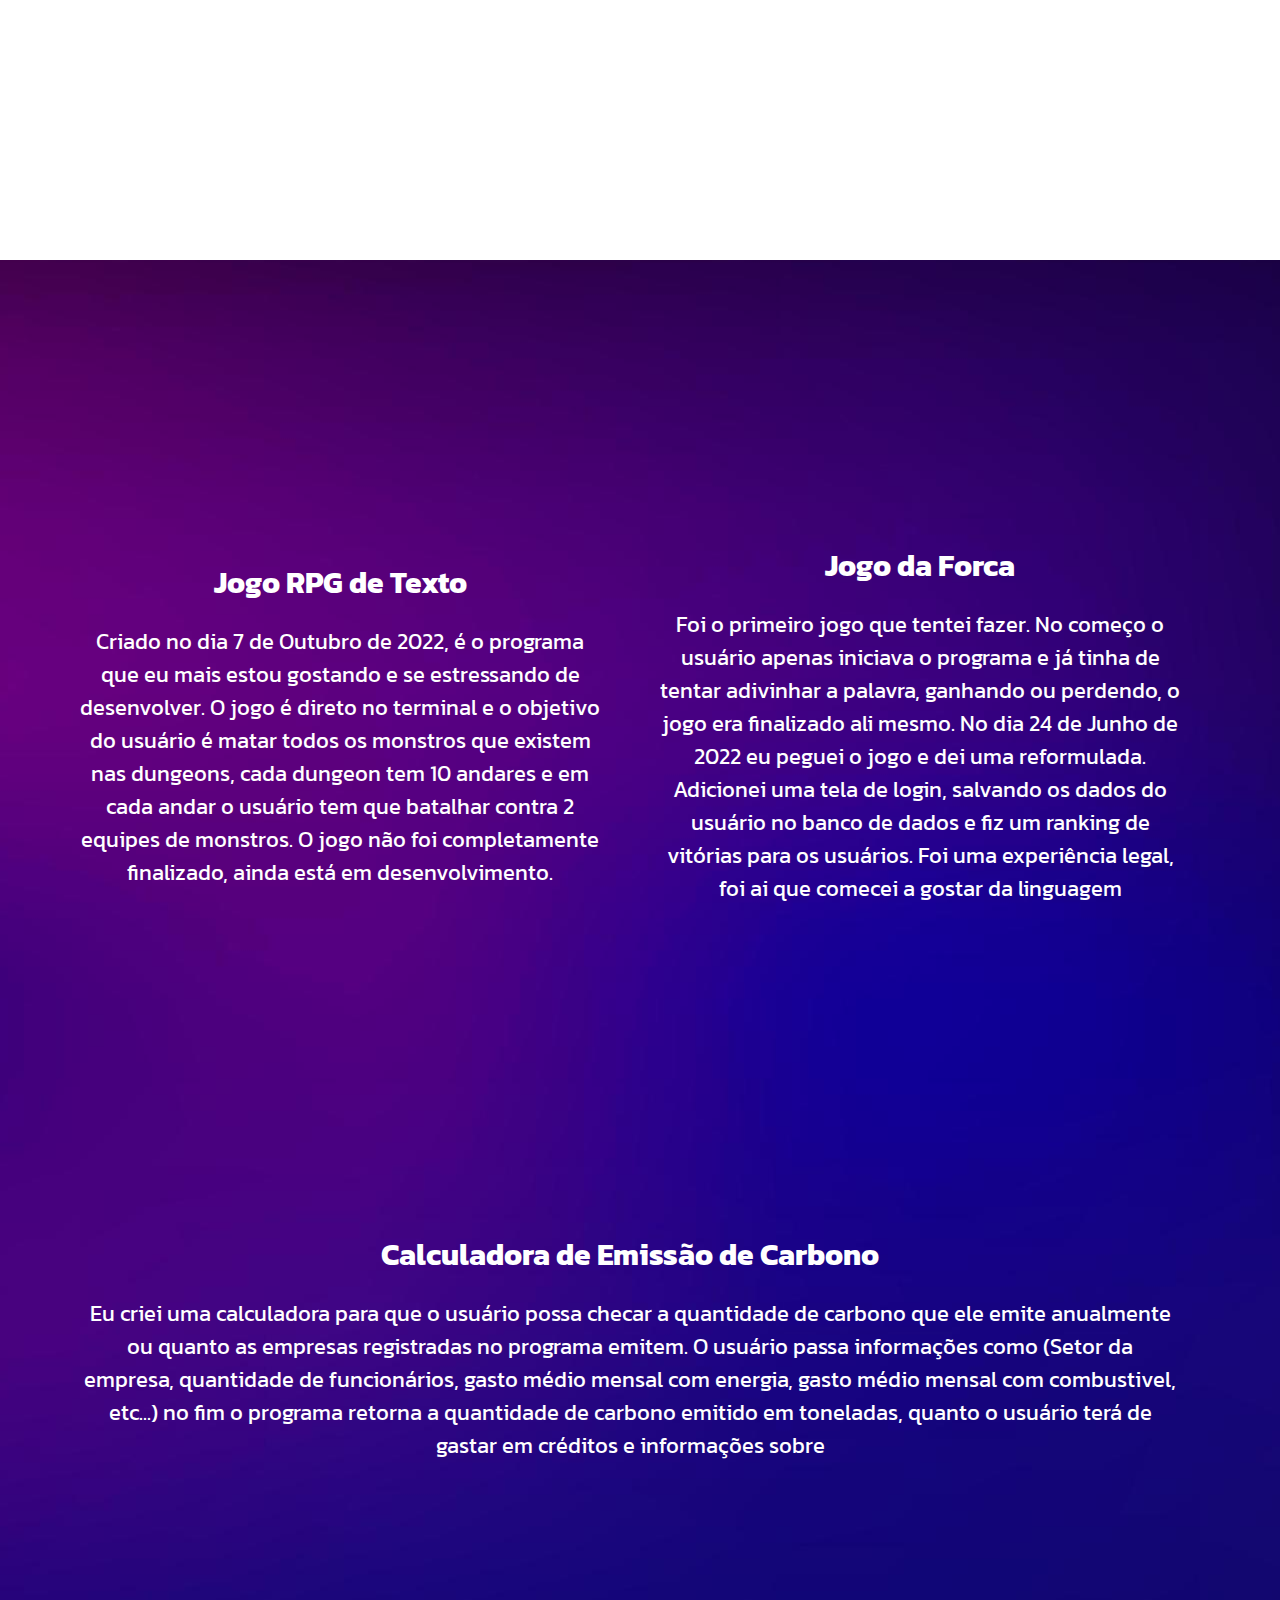
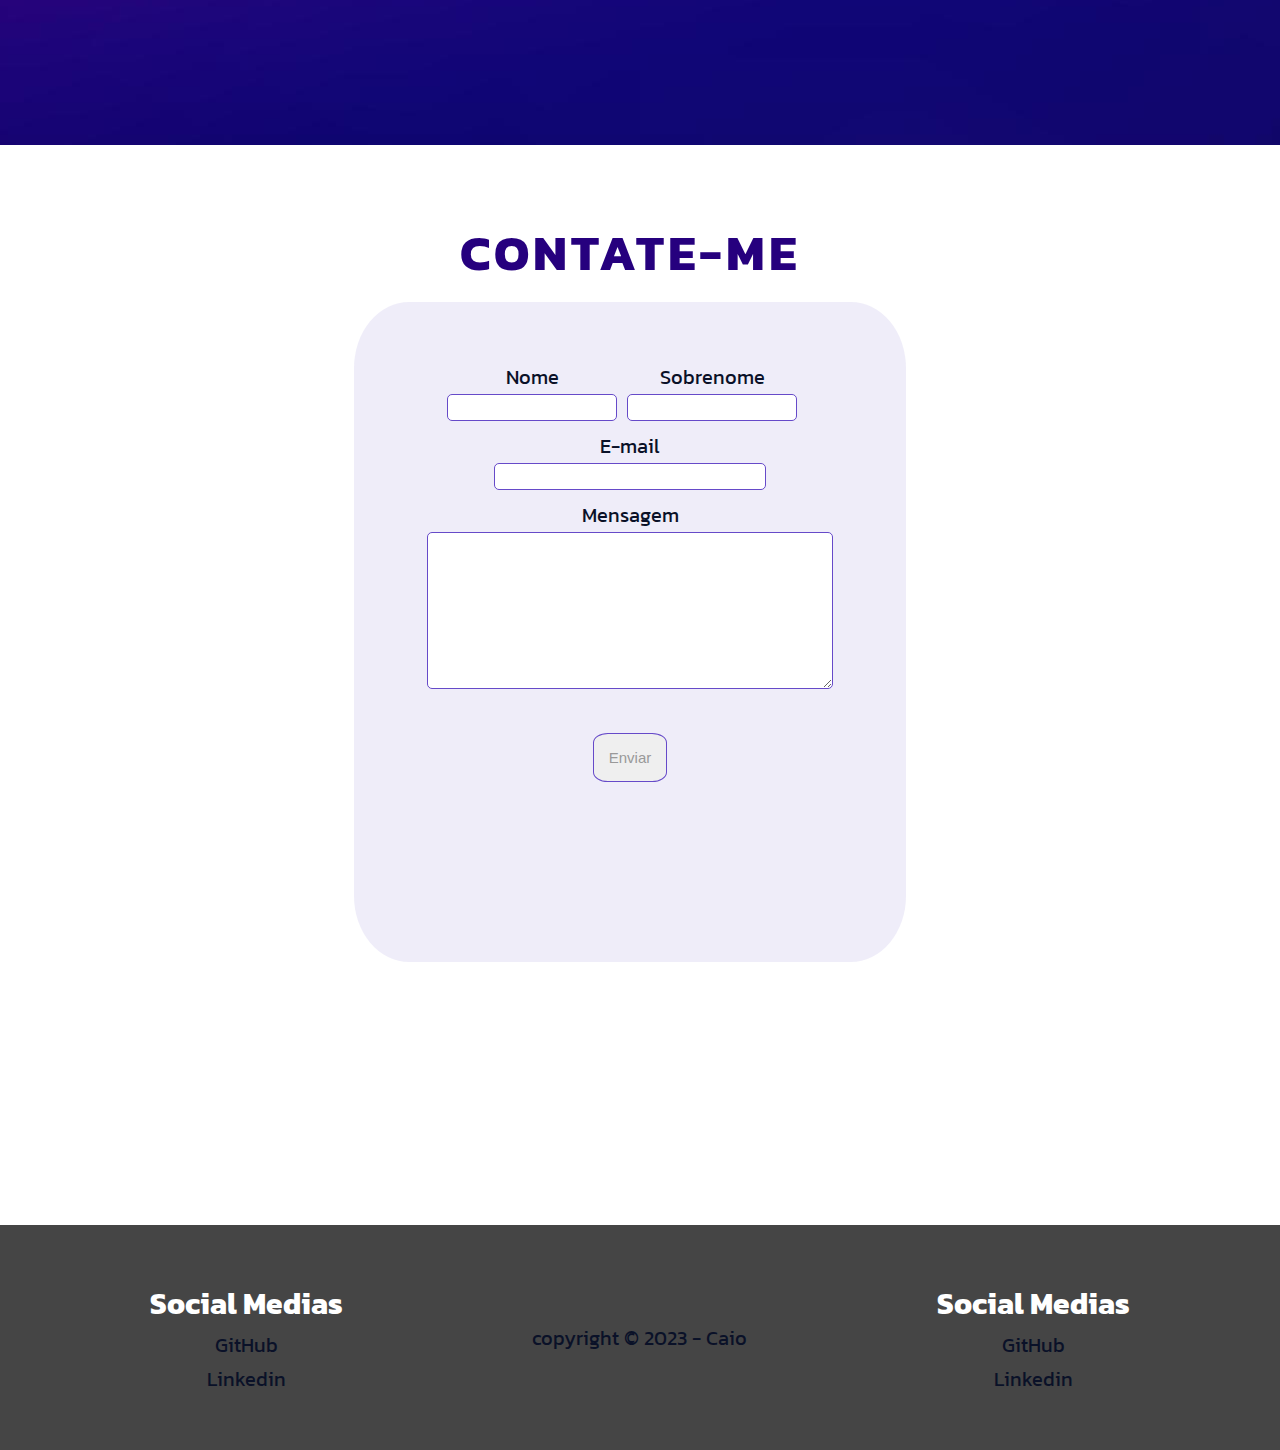
==== commit eb5a5ada: "Update index.html" ====
--- a/index.html
+++ b/index.html
@@ -3,7 +3,7 @@
 <head>
     <meta charset="UTF-8">
     <meta name="viewport" content="width=device-width, user-scalable=yes, initial-scale=1.0, maximum-scale=10, minimum-scale=1.0">
-    <title>My Landing Page</title>
+    <title>My Portfolio</title>
     <link rel="stylesheet" href="assets/css/style.css">
     <link rel="preconnect" href="https://fonts.googleapis.com">
     <link rel="preconnect" href="https://fonts.gstatic.com" crossorigin>
@@ -16,7 +16,7 @@
         <h1 onclick="getElementById('close-menu').checked = false;"><a href="#home">Caio</a></h1>
         <ul onclick="getElementById('close-menu').checked = false;">
             <li><a href="#top3">TOP 3</a></li>
-            <li><a href="#portfolio">PORTIFÓLIO</a></li>
+            <li><a href="#portfolio">PORTFÓLIO</a></li>
             <li><a href="#contact">FALE CONOSCO</a></li>
         </ul>
     </nav>
@@ -94,7 +94,7 @@
                 </div>
 
                 <input type="hidden" name="accessKey" value="a0c2029f-8f75-4192-8738-cc97ba30d85b">
-                <input type="hidden" name="redirectTo" value="http://127.0.0.1:5500/">
+                <input type="hidden" name="redirectTo" value="http://127.0.0.1:5500/thanks.html">
 
             </form>
         </div>
--- a/assets/css/style.css
+++ b/assets/css/style.css
@@ -398,6 +398,46 @@
     border: 1px solid var(--color);
 }
 
+/* AGRADECIMENTOS */
+
+#thanks-background {
+    display: flex;
+    box-sizing: border-box;
+    width: 100vw;
+    height: 100vh;
+    background-image: var(--main-image);
+    background-position: center center;
+    align-items: center;
+    justify-content: center;
+}
+
+.content-thanks {
+    display: grid;
+    grid-template-columns: 1fr;
+    text-shadow: 0 0 15px #664ac9;
+    background-color: #0A1128;
+    padding: 5rem;
+    text-align: center;
+    color: #fff;
+    width: 50vw;
+    height: 60vh;
+}
+
+#thanks-background p a {
+    color: #0A1128;
+    background-color: #fff;
+    padding: .6rem;
+}
+
+#thanks-background p a:hover {
+    color: #fff;
+    background-color: #0A1128;
+}
+
+.content-thanks:hover {
+    box-shadow: 0 0 5px 2px #fff;
+}
+
 /* MEDIAS */
 
 @media (max-width: 157px){
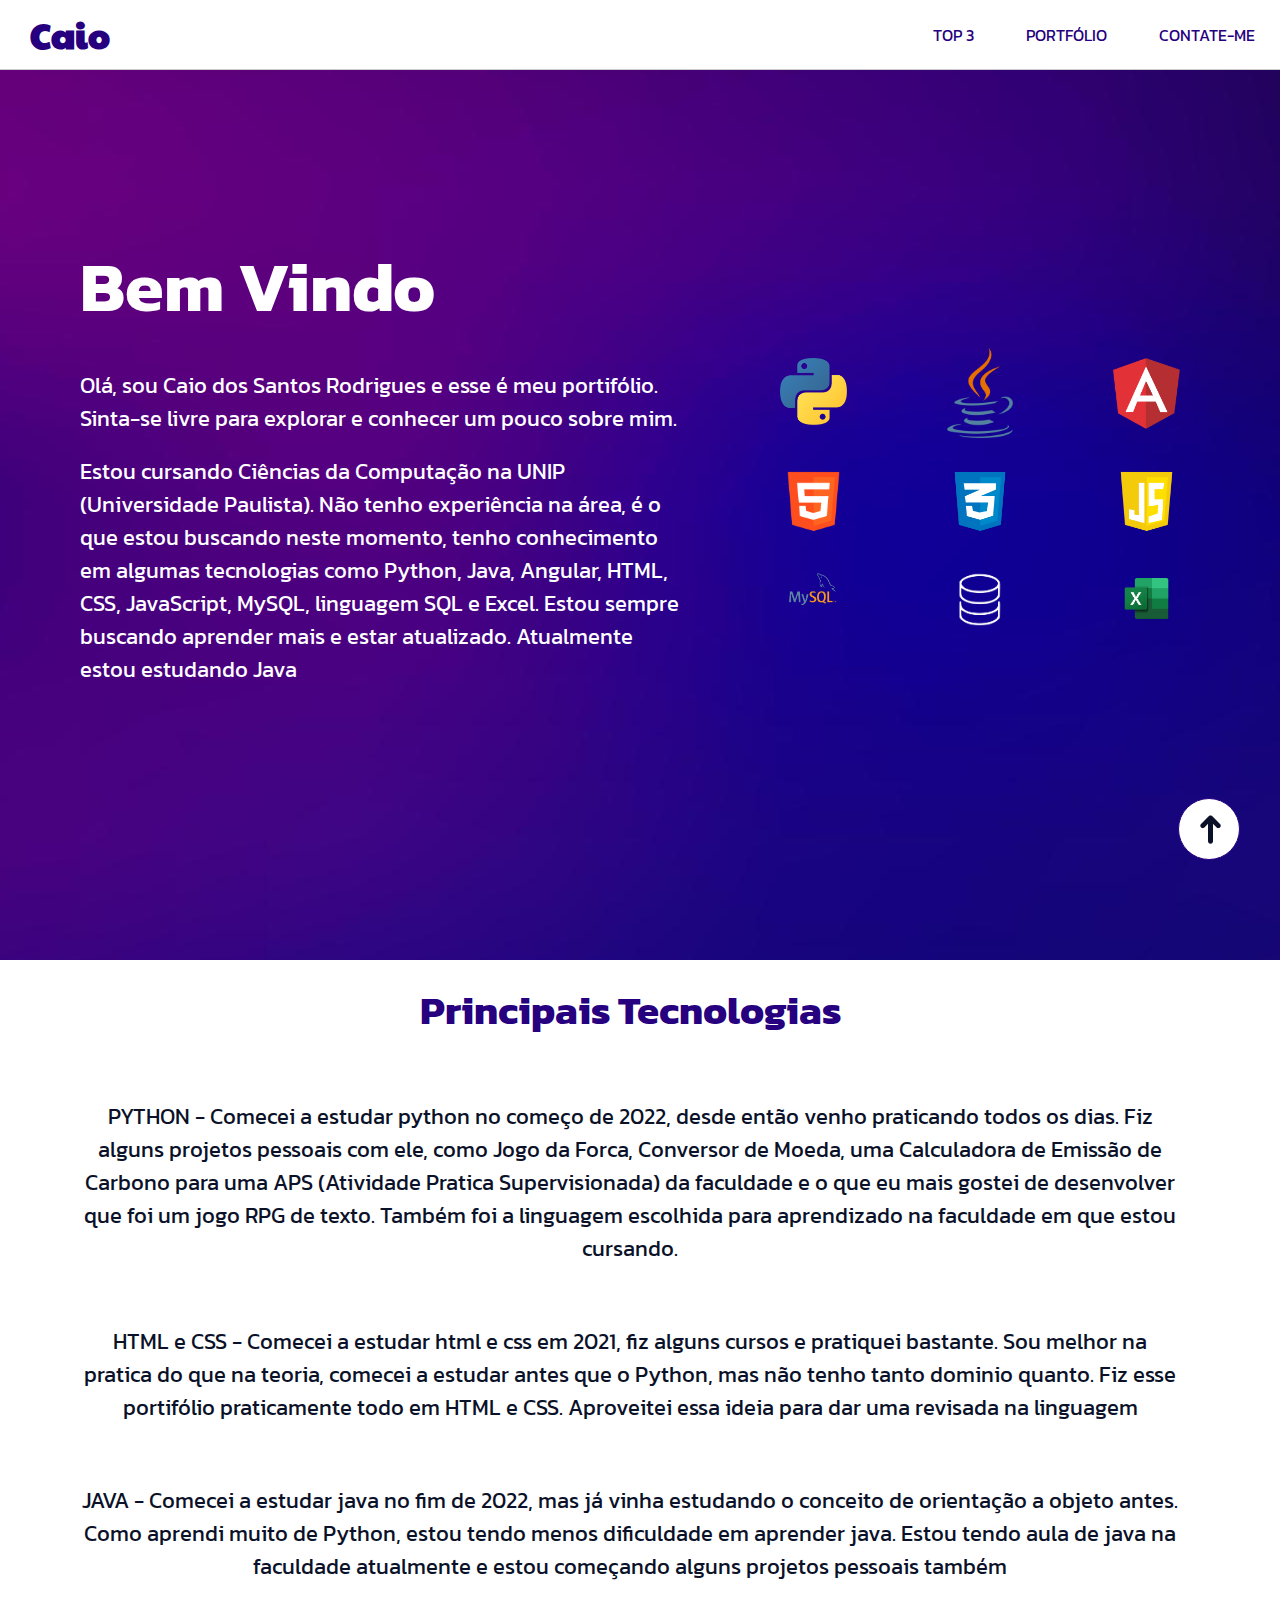
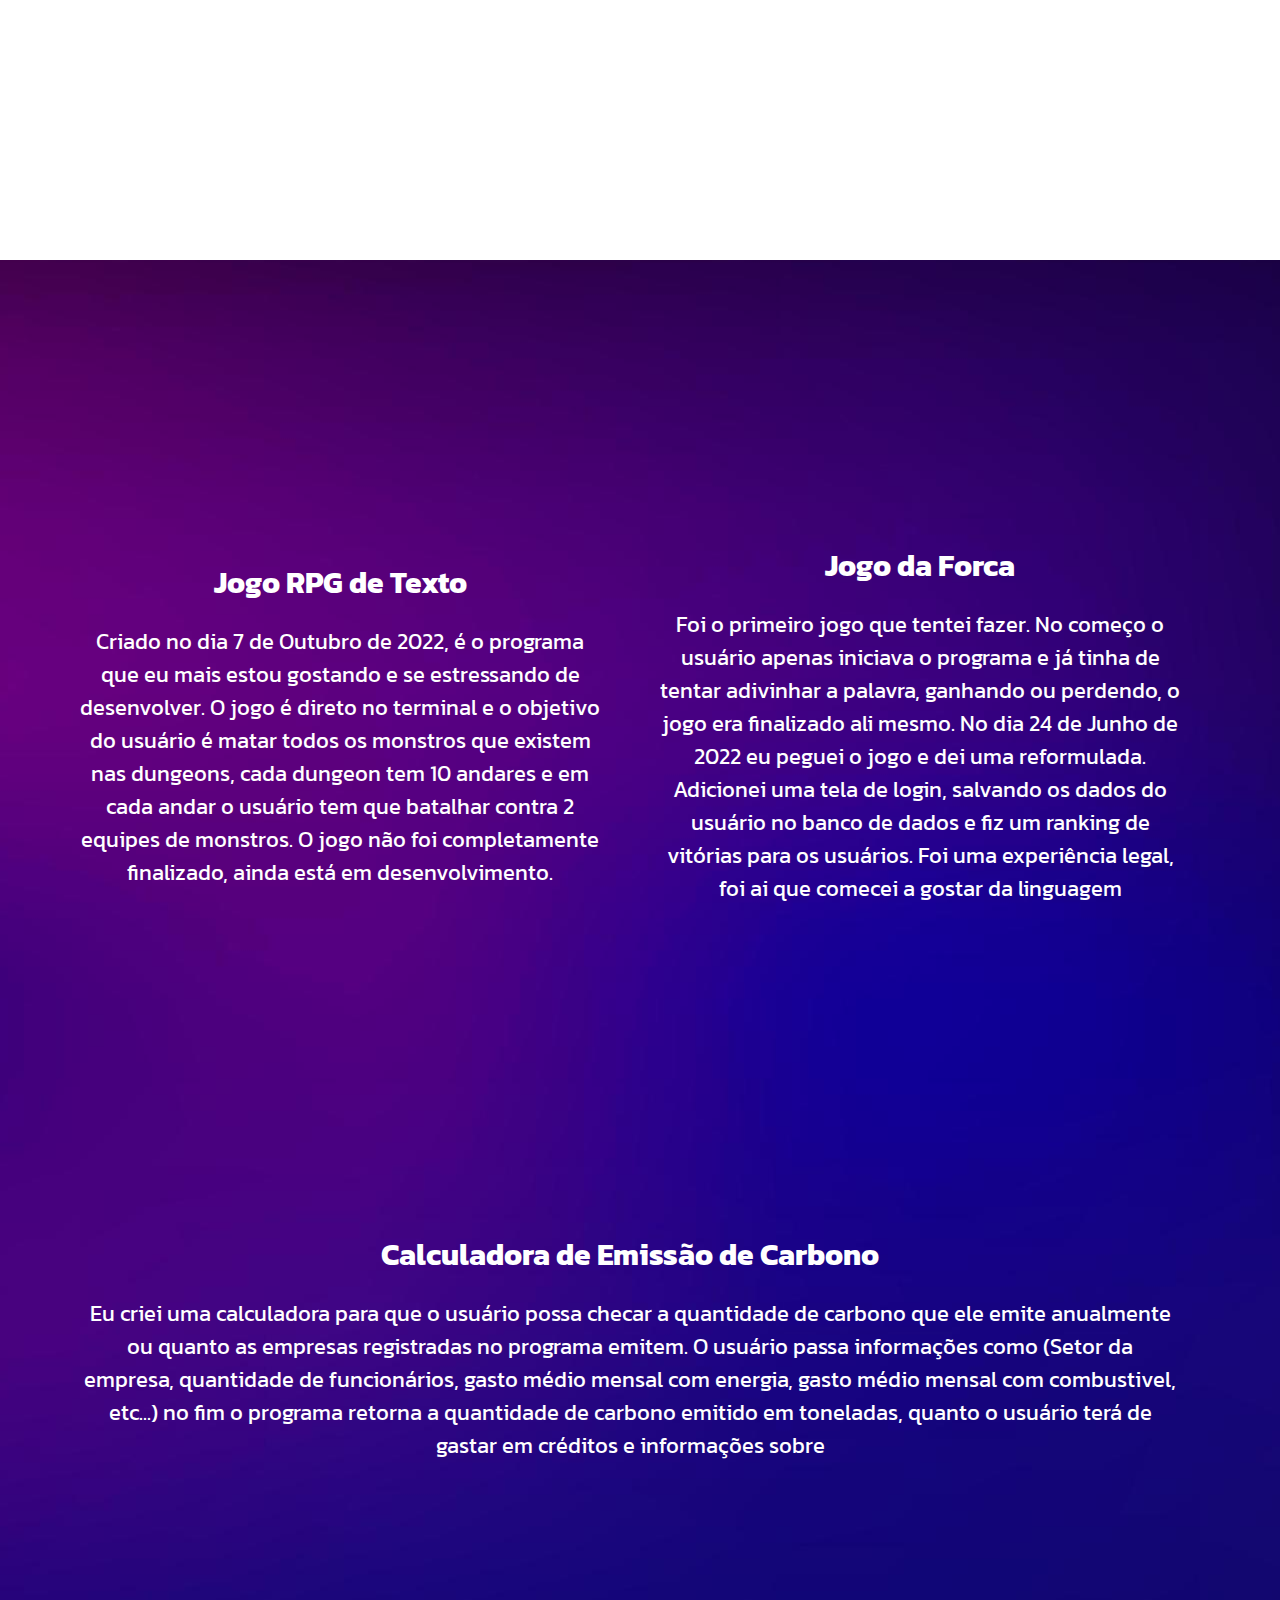
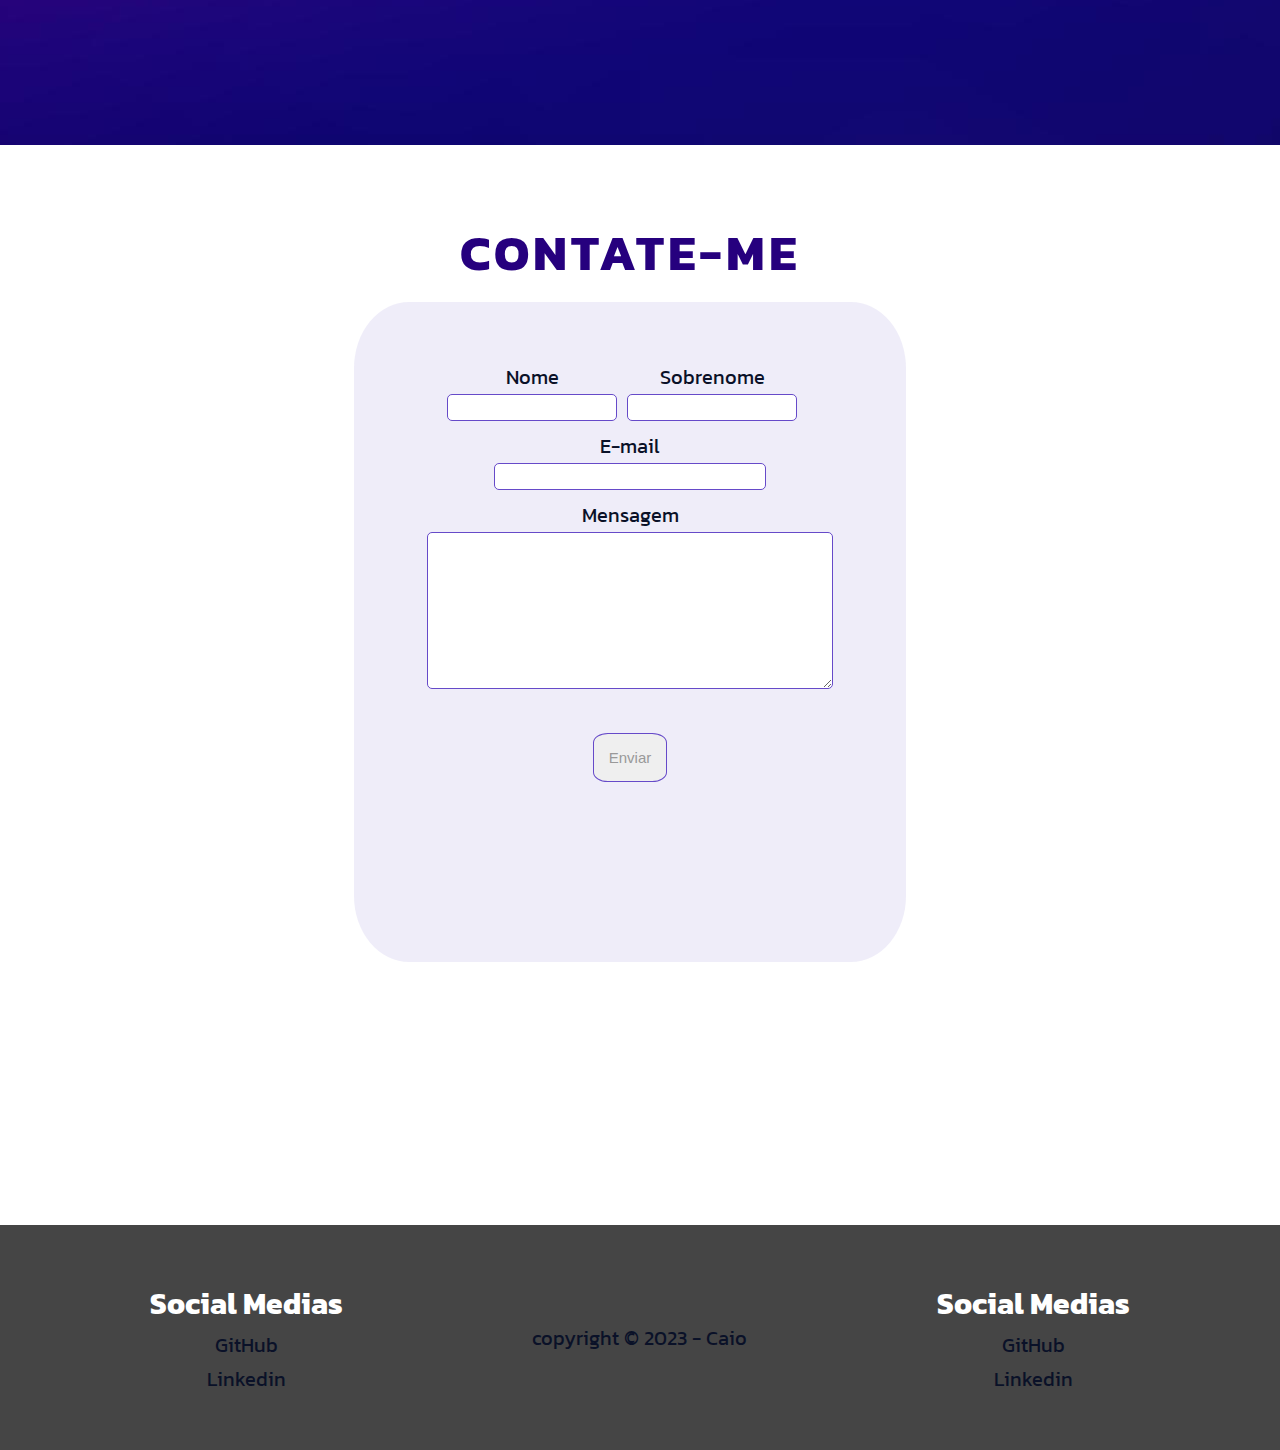
==== commit 82b43a8d: "Update index.html" ====
--- a/index.html
+++ b/index.html
@@ -17,7 +17,7 @@
         <ul onclick="getElementById('close-menu').checked = false;">
             <li><a href="#top3">TOP 3</a></li>
             <li><a href="#portfolio">PORTFÓLIO</a></li>
-            <li><a href="#contact">FALE CONOSCO</a></li>
+            <li><a href="#contact">CONTATE-ME</a></li>
         </ul>
     </nav>
     <div class="jump-space"></div>
@@ -94,7 +94,7 @@
                 </div>
 
                 <input type="hidden" name="accessKey" value="a0c2029f-8f75-4192-8738-cc97ba30d85b">
-                <input type="hidden" name="redirectTo" value="http://127.0.0.1:5500/thanks.html">
+                <input type="hidden" name="redirectTo" value="https://caio-rodrigues.netlify.app/thanks.html">
 
             </form>
         </div>
--- a/assets/css/style.css
+++ b/assets/css/style.css
@@ -156,10 +156,10 @@
 }
 
 #menu ul li:hover a{
-    color: #fff;
-    text-shadow: 0 0 4px #664ac9 ;
-    letter-spacing: .1em;
-}
+    border-bottom: 0.25rem solid rgba(220, 20, 60, .7);
+    transition: 0ms all;
+}
+
 
 #menu h1 {
     font-family: "Paytone One", sans-serif;
@@ -168,11 +168,7 @@
 
 #menu h1 a {
     color: var(--color);
-    text-shadow: 0px 0px 10px #664ac9 ;
-    color: #fff;
-    letter-spacing: .1em;
-}
-
+}
 
 .close-menu {
     display: none;
@@ -838,6 +834,14 @@
     #footer p {
         font-size: 2rem;
     }
+
+    #thanks-background .content-thanks h1 {
+        font-size: 3rem;
+    }
+
+    #thanks-background .content-thanks p {
+        font-size: 1.6rem;
+    }
 }
 
 @media (min-width: 310px) and (max-width: 387px) {
@@ -978,6 +982,16 @@
     #footer p {
         font-size: 2rem;
     }
+
+    #thanks-background .content-thanks h1 {
+        font-size: 3rem;
+    }
+
+    #thanks-background .content-thanks p {
+        font-size: 2rem;
+    }
+
+
 }
 
 @media (min-width: 388px) and (max-width: 421px) {
@@ -1098,6 +1112,11 @@
     #footer p {
         font-size: 2rem;
     }
+    
+    #thanks-background .content-thanks h1 {
+        font-size: 4rem;
+    }
+
 }
 
 @media (min-width: 422px) and (max-width: 507px) {
@@ -1222,6 +1241,10 @@
 
     #footer p {
         font-size: 2rem;
+    }
+
+    #thanks-background .content-thanks h1 {
+        font-size: 4rem;
     }
 
 }
